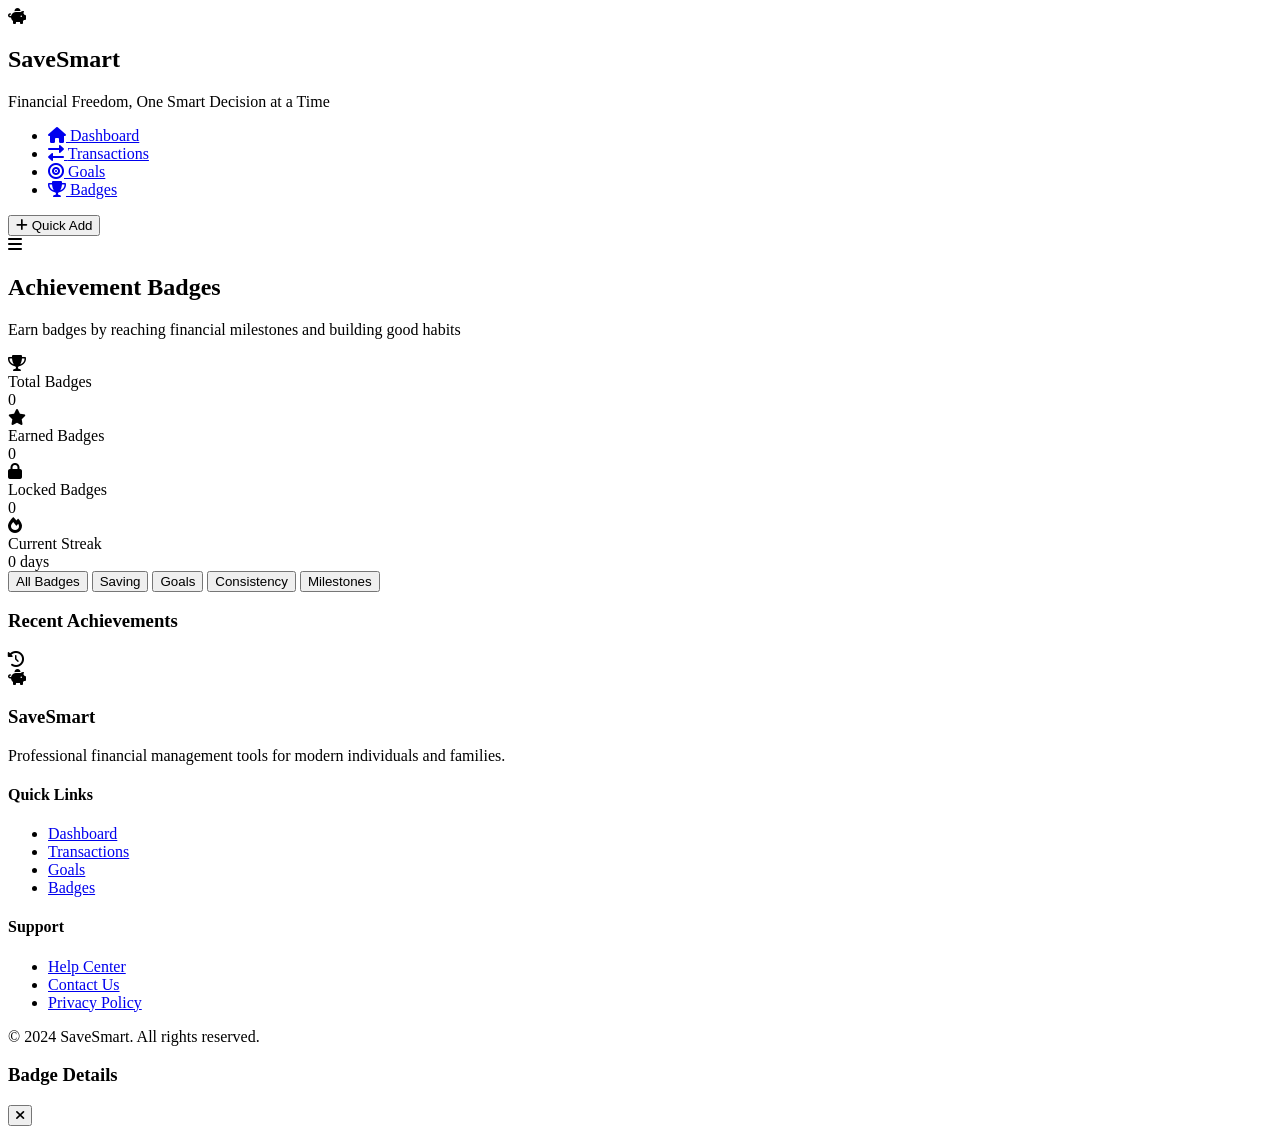
==== badges.html @ 96340573 "Add files via upload" ====
<!DOCTYPE html>
<html lang="en">
  <head>
    <meta charset="UTF-8" />
    <meta name="viewport" content="width=device-width, initial-scale=1.0" />
    <title>Achievement Badges - SaveSmart</title>
    <link rel="stylesheet" href="css/style.css" />
    <link rel="stylesheet" href="css/responsive.css" />
    <link
      href="https://cdnjs.cloudflare.com/ajax/libs/font-awesome/6.0.0/css/all.min.css"
      rel="stylesheet"
    />
  </head>
  <body>
    <header class="header">
      <nav class="nav container">
        <div class="nav__logo">
          <i class="fas fa-piggy-bank"></i>
          <div>
            <h1>SaveSmart</h1>
            <p class="slogan">
              Financial Freedom, One Smart Decision at a Time
            </p>
          </div>
        </div>

        <ul class="nav__menu" id="nav-menu">
          <li class="nav__item">
            <a href="dashboard.html" class="nav__link">
              <i class="fas fa-home"></i>
              <span>Dashboard</span>
            </a>
          </li>
          <li class="nav__item">
            <a href="transactions.html" class="nav__link">
              <i class="fas fa-exchange-alt"></i>
              <span>Transactions</span>
            </a>
          </li>
          <li class="nav__item">
            <a href="goals.html" class="nav__link">
              <i class="fas fa-bullseye"></i>
              <span>Goals</span>
            </a>
          </li>
          <li class="nav__item">
            <a href="badges.html" class="nav__link active">
              <i class="fas fa-trophy"></i>
              <span>Badges</span>
            </a>
          </li>
        </ul>

        <div class="nav__actions">
          <button class="btn btn--primary" id="quick-add-btn">
            <i class="fas fa-plus"></i>
            Quick Add
          </button>
          <div class="nav__toggle" id="nav-toggle">
            <i class="fas fa-bars"></i>
          </div>
        </div>
      </nav>
    </header>

    <main class="main container">
      <section class="page-header">
        <h1 class="page-title">Achievement Badges</h1>
        <p>
          Earn badges by reaching financial milestones and building good habits
        </p>
      </section>

      <!-- Badges Summary -->
      <section class="badges-summary">
        <div class="summary-grid">
          <div class="summary-card">
            <div class="summary-icon">
              <i class="fas fa-trophy"></i>
            </div>
            <div class="summary-content">
              <div class="summary-label">Total Badges</div>
              <div class="summary-amount" id="total-badges">0</div>
            </div>
          </div>
          <div class="summary-card">
            <div class="summary-icon">
              <i class="fas fa-star"></i>
            </div>
            <div class="summary-content">
              <div class="summary-label">Earned Badges</div>
              <div class="summary-amount" id="earned-badges">0</div>
            </div>
          </div>
          <div class="summary-card">
            <div class="summary-icon">
              <i class="fas fa-lock"></i>
            </div>
            <div class="summary-content">
              <div class="summary-label">Locked Badges</div>
              <div class="summary-amount" id="locked-badges">0</div>
            </div>
          </div>
          <div class="summary-card">
            <div class="summary-icon">
              <i class="fas fa-fire"></i>
            </div>
            <div class="summary-content">
              <div class="summary-label">Current Streak</div>
              <div class="summary-amount" id="current-streak">0 days</div>
            </div>
          </div>
        </div>
      </section>

      <!-- Badges Categories -->
      <section class="badges-categories">
        <div class="categories-tabs">
          <button class="category-tab active" data-category="all">
            All Badges
          </button>
          <button class="category-tab" data-category="saving">Saving</button>
          <button class="category-tab" data-category="goals">Goals</button>
          <button class="category-tab" data-category="consistency">
            Consistency
          </button>
          <button class="category-tab" data-category="milestones">
            Milestones
          </button>
        </div>
      </section>

      <!-- Badges Grid -->
      <section class="badges-grid-section">
        <div class="badges-grid" id="badges-grid">
          <!-- Badges will be populated by JavaScript -->
        </div>
      </section>

      <!-- Recent Achievements -->
      <section class="recent-achievements">
        <div class="card">
          <div class="card__header">
            <h3>Recent Achievements</h3>
            <i class="fas fa-history"></i>
          </div>
          <div class="achievements-list" id="achievements-list">
            <!-- Recent achievements will be populated by JavaScript -->
          </div>
        </div>
      </section>
    </main>

    <footer class="footer">
      <div class="container">
        <div class="footer__content">
          <div class="footer__section">
            <div class="footer__logo">
              <i class="fas fa-piggy-bank"></i>
              <h3>SaveSmart</h3>
            </div>
            <p>
              Professional financial management tools for modern individuals and
              families.
            </p>
          </div>
          <div class="footer__section">
            <h4>Quick Links</h4>
            <ul>
              <li><a href="dashboard.html">Dashboard</a></li>
              <li><a href="transactions.html">Transactions</a></li>
              <li><a href="goals.html">Goals</a></li>
              <li><a href="badges.html">Badges</a></li>
            </ul>
          </div>
          <div class="footer__section">
            <h4>Support</h4>
            <ul>
              <li><a href="#">Help Center</a></li>
              <li><a href="#">Contact Us</a></li>
              <li><a href="#">Privacy Policy</a></li>
            </ul>
          </div>
        </div>
        <div class="footer__bottom">
          <p>&copy; 2024 SaveSmart. All rights reserved.</p>
        </div>
      </div>
    </footer>

    <!-- Badge Details Modal -->
    <div class="modal" id="badge-details-modal">
      <div class="modal__content">
        <div class="modal__header">
          <h3 id="badge-details-title">Badge Details</h3>
          <button class="modal__close" id="badge-details-close">
            <i class="fas fa-times"></i>
          </button>
        </div>
        <div class="badge-details-content" id="badge-details-content">
          <!-- Badge details will be populated by JavaScript -->
        </div>
      </div>
    </div>

    <script src="js/app.js"></script>
    <script src="js/badges.js"></script>
  </body>
</html>
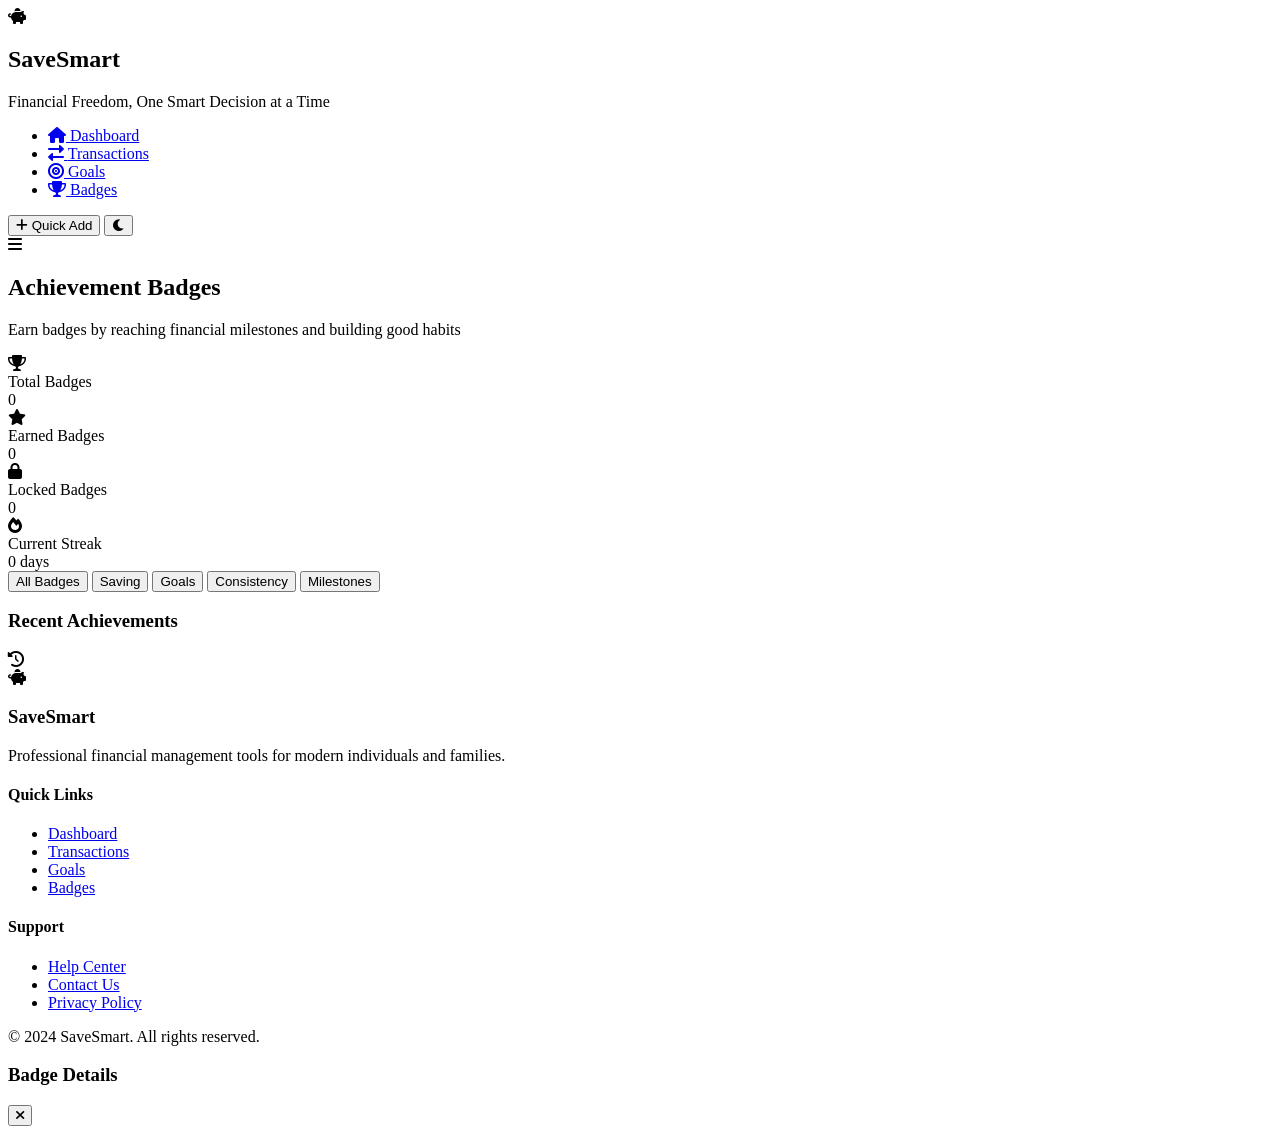
==== commit 8ce0f593: "feat: Modernize website with interactive UI and dark/light mode This commit modernizes the website b" ====
--- a/badges.html
+++ b/badges.html
@@ -1,209 +1,213 @@
-<!DOCTYPE html>
-<html lang="en">
-  <head>
-    <meta charset="UTF-8" />
-    <meta name="viewport" content="width=device-width, initial-scale=1.0" />
-    <title>Achievement Badges - SaveSmart</title>
-    <link rel="stylesheet" href="css/style.css" />
-    <link rel="stylesheet" href="css/responsive.css" />
-    <link
-      href="https://cdnjs.cloudflare.com/ajax/libs/font-awesome/6.0.0/css/all.min.css"
-      rel="stylesheet"
-    />
-  </head>
-  <body>
-    <header class="header">
-      <nav class="nav container">
-        <div class="nav__logo">
-          <i class="fas fa-piggy-bank"></i>
-          <div>
-            <h1>SaveSmart</h1>
-            <p class="slogan">
-              Financial Freedom, One Smart Decision at a Time
-            </p>
-          </div>
-        </div>
-
-        <ul class="nav__menu" id="nav-menu">
-          <li class="nav__item">
-            <a href="dashboard.html" class="nav__link">
-              <i class="fas fa-home"></i>
-              <span>Dashboard</span>
-            </a>
-          </li>
-          <li class="nav__item">
-            <a href="transactions.html" class="nav__link">
-              <i class="fas fa-exchange-alt"></i>
-              <span>Transactions</span>
-            </a>
-          </li>
-          <li class="nav__item">
-            <a href="goals.html" class="nav__link">
-              <i class="fas fa-bullseye"></i>
-              <span>Goals</span>
-            </a>
-          </li>
-          <li class="nav__item">
-            <a href="badges.html" class="nav__link active">
-              <i class="fas fa-trophy"></i>
-              <span>Badges</span>
-            </a>
-          </li>
-        </ul>
-
-        <div class="nav__actions">
-          <button class="btn btn--primary" id="quick-add-btn">
-            <i class="fas fa-plus"></i>
-            Quick Add
-          </button>
-          <div class="nav__toggle" id="nav-toggle">
-            <i class="fas fa-bars"></i>
-          </div>
-        </div>
-      </nav>
-    </header>
-
-    <main class="main container">
-      <section class="page-header">
-        <h1 class="page-title">Achievement Badges</h1>
-        <p>
-          Earn badges by reaching financial milestones and building good habits
-        </p>
-      </section>
-
-      <!-- Badges Summary -->
-      <section class="badges-summary">
-        <div class="summary-grid">
-          <div class="summary-card">
-            <div class="summary-icon">
-              <i class="fas fa-trophy"></i>
-            </div>
-            <div class="summary-content">
-              <div class="summary-label">Total Badges</div>
-              <div class="summary-amount" id="total-badges">0</div>
-            </div>
-          </div>
-          <div class="summary-card">
-            <div class="summary-icon">
-              <i class="fas fa-star"></i>
-            </div>
-            <div class="summary-content">
-              <div class="summary-label">Earned Badges</div>
-              <div class="summary-amount" id="earned-badges">0</div>
-            </div>
-          </div>
-          <div class="summary-card">
-            <div class="summary-icon">
-              <i class="fas fa-lock"></i>
-            </div>
-            <div class="summary-content">
-              <div class="summary-label">Locked Badges</div>
-              <div class="summary-amount" id="locked-badges">0</div>
-            </div>
-          </div>
-          <div class="summary-card">
-            <div class="summary-icon">
-              <i class="fas fa-fire"></i>
-            </div>
-            <div class="summary-content">
-              <div class="summary-label">Current Streak</div>
-              <div class="summary-amount" id="current-streak">0 days</div>
-            </div>
-          </div>
-        </div>
-      </section>
-
-      <!-- Badges Categories -->
-      <section class="badges-categories">
-        <div class="categories-tabs">
-          <button class="category-tab active" data-category="all">
-            All Badges
-          </button>
-          <button class="category-tab" data-category="saving">Saving</button>
-          <button class="category-tab" data-category="goals">Goals</button>
-          <button class="category-tab" data-category="consistency">
-            Consistency
-          </button>
-          <button class="category-tab" data-category="milestones">
-            Milestones
-          </button>
-        </div>
-      </section>
-
-      <!-- Badges Grid -->
-      <section class="badges-grid-section">
-        <div class="badges-grid" id="badges-grid">
-          <!-- Badges will be populated by JavaScript -->
-        </div>
-      </section>
-
-      <!-- Recent Achievements -->
-      <section class="recent-achievements">
-        <div class="card">
-          <div class="card__header">
-            <h3>Recent Achievements</h3>
-            <i class="fas fa-history"></i>
-          </div>
-          <div class="achievements-list" id="achievements-list">
-            <!-- Recent achievements will be populated by JavaScript -->
-          </div>
-        </div>
-      </section>
-    </main>
-
-    <footer class="footer">
-      <div class="container">
-        <div class="footer__content">
-          <div class="footer__section">
-            <div class="footer__logo">
-              <i class="fas fa-piggy-bank"></i>
-              <h3>SaveSmart</h3>
-            </div>
-            <p>
-              Professional financial management tools for modern individuals and
-              families.
-            </p>
-          </div>
-          <div class="footer__section">
-            <h4>Quick Links</h4>
-            <ul>
-              <li><a href="dashboard.html">Dashboard</a></li>
-              <li><a href="transactions.html">Transactions</a></li>
-              <li><a href="goals.html">Goals</a></li>
-              <li><a href="badges.html">Badges</a></li>
-            </ul>
-          </div>
-          <div class="footer__section">
-            <h4>Support</h4>
-            <ul>
-              <li><a href="#">Help Center</a></li>
-              <li><a href="#">Contact Us</a></li>
-              <li><a href="#">Privacy Policy</a></li>
-            </ul>
-          </div>
-        </div>
-        <div class="footer__bottom">
-          <p>&copy; 2024 SaveSmart. All rights reserved.</p>
-        </div>
-      </div>
-    </footer>
-
-    <!-- Badge Details Modal -->
-    <div class="modal" id="badge-details-modal">
-      <div class="modal__content">
-        <div class="modal__header">
-          <h3 id="badge-details-title">Badge Details</h3>
-          <button class="modal__close" id="badge-details-close">
-            <i class="fas fa-times"></i>
-          </button>
-        </div>
-        <div class="badge-details-content" id="badge-details-content">
-          <!-- Badge details will be populated by JavaScript -->
-        </div>
-      </div>
-    </div>
-
-    <script src="js/app.js"></script>
-    <script src="js/badges.js"></script>
-  </body>
-</html>
+<!DOCTYPE html>
+<html lang="en">
+  <head>
+    <meta charset="UTF-8" />
+    <meta name="viewport" content="width=device-width, initial-scale=1.0" />
+    <title>Achievement Badges - SaveSmart</title>
+    <link rel="stylesheet" href="css/style.css" />
+    <link rel="stylesheet" href="css/responsive.css" />
+    <link
+      href="https://cdnjs.cloudflare.com/ajax/libs/font-awesome/6.0.0/css/all.min.css"
+      rel="stylesheet"
+    />
+  </head>
+  <body>
+    <header class="header">
+      <nav class="nav container">
+        <div class="nav__logo">
+          <i class="fas fa-piggy-bank"></i>
+          <div>
+            <h1>SaveSmart</h1>
+            <p class="slogan">
+              Financial Freedom, One Smart Decision at a Time
+            </p>
+          </div>
+        </div>
+
+        <ul class="nav__menu" id="nav-menu">
+          <li class="nav__item">
+            <a href="dashboard.html" class="nav__link">
+              <i class="fas fa-home"></i>
+              <span>Dashboard</span>
+            </a>
+          </li>
+          <li class="nav__item">
+            <a href="transactions.html" class="nav__link">
+              <i class="fas fa-exchange-alt"></i>
+              <span>Transactions</span>
+            </a>
+          </li>
+          <li class="nav__item">
+            <a href="goals.html" class="nav__link">
+              <i class="fas fa-bullseye"></i>
+              <span>Goals</span>
+            </a>
+          </li>
+          <li class="nav__item">
+            <a href="badges.html" class="nav__link active">
+              <i class="fas fa-trophy"></i>
+              <span>Badges</span>
+            </a>
+          </li>
+        </ul>
+
+        <div class="nav__actions">
+          <button class="btn btn--primary" id="quick-add-btn">
+            <i class="fas fa-plus"></i>
+            Quick Add
+          </button>
+          <button class="theme-toggle" id="theme-toggle" title="Toggle dark/light mode">
+            <i class="fas fa-moon"></i>
+          </button>
+          <div class="nav__toggle" id="nav-toggle">
+            <i class="fas fa-bars"></i>
+          </div>
+        </div>
+      </nav>
+    </header>
+
+    <main class="main container">
+      <section class="page-header">
+        <h1 class="page-title">Achievement Badges</h1>
+        <p>
+          Earn badges by reaching financial milestones and building good habits
+        </p>
+      </section>
+
+      <!-- Badges Summary -->
+      <section class="badges-summary">
+        <div class="summary-grid">
+          <div class="summary-card interactive-hover">
+            <div class="summary-icon">
+              <i class="fas fa-trophy"></i>
+            </div>
+            <div class="summary-content">
+              <div class="summary-label">Total Badges</div>
+              <div class="summary-amount" id="total-badges">0</div>
+            </div>
+          </div>
+          <div class="summary-card interactive-hover">
+            <div class="summary-icon">
+              <i class="fas fa-star"></i>
+            </div>
+            <div class="summary-content">
+              <div class="summary-label">Earned Badges</div>
+              <div class="summary-amount" id="earned-badges">0</div>
+            </div>
+          </div>
+          <div class="summary-card interactive-hover">
+            <div class="summary-icon">
+              <i class="fas fa-lock"></i>
+            </div>
+            <div class="summary-content">
+              <div class="summary-label">Locked Badges</div>
+              <div class="summary-amount" id="locked-badges">0</div>
+            </div>
+          </div>
+          <div class="summary-card interactive-hover">
+            <div class="summary-icon">
+              <i class="fas fa-fire"></i>
+            </div>
+            <div class="summary-content">
+              <div class="summary-label">Current Streak</div>
+              <div class="summary-amount" id="current-streak">0 days</div>
+            </div>
+          </div>
+        </div>
+      </section>
+
+      <!-- Badges Categories -->
+      <section class="badges-categories">
+        <div class="categories-tabs">
+          <button class="category-tab active" data-category="all">
+            All Badges
+          </button>
+          <button class="category-tab" data-category="saving">Saving</button>
+          <button class="category-tab" data-category="goals">Goals</button>
+          <button class="category-tab" data-category="consistency">
+            Consistency
+          </button>
+          <button class="category-tab" data-category="milestones">
+            Milestones
+          </button>
+        </div>
+      </section>
+
+      <!-- Badges Grid -->
+      <section class="badges-grid-section">
+        <div class="badges-grid" id="badges-grid">
+          <!-- Badges will be populated by JavaScript -->
+        </div>
+      </section>
+
+      <!-- Recent Achievements -->
+      <section class="recent-achievements">
+        <div class="card interactive-hover">
+          <div class="card__header">
+            <h3>Recent Achievements</h3>
+            <i class="fas fa-history"></i>
+          </div>
+          <div class="achievements-list" id="achievements-list">
+            <!-- Recent achievements will be populated by JavaScript -->
+          </div>
+        </div>
+      </section>
+    </main>
+
+    <footer class="footer">
+      <div class="container">
+        <div class="footer__content">
+          <div class="footer__section">
+            <div class="footer__logo">
+              <i class="fas fa-piggy-bank"></i>
+              <h3>SaveSmart</h3>
+            </div>
+            <p>
+              Professional financial management tools for modern individuals and
+              families.
+            </p>
+          </div>
+          <div class="footer__section">
+            <h4>Quick Links</h4>
+            <ul>
+              <li><a href="dashboard.html">Dashboard</a></li>
+              <li><a href="transactions.html">Transactions</a></li>
+              <li><a href="goals.html">Goals</a></li>
+              <li><a href="badges.html">Badges</a></li>
+            </ul>
+          </div>
+          <div class="footer__section">
+            <h4>Support</h4>
+            <ul>
+              <li><a href="#">Help Center</a></li>
+              <li><a href="#">Contact Us</a></li>
+              <li><a href="#">Privacy Policy</a></li>
+            </ul>
+          </div>
+        </div>
+        <div class="footer__bottom">
+          <p>&copy; 2024 SaveSmart. All rights reserved.</p>
+        </div>
+      </div>
+    </footer>
+
+    <!-- Badge Details Modal -->
+    <div class="modal" id="badge-details-modal">
+      <div class="modal__content">
+        <div class="modal__header">
+          <h3 id="badge-details-title">Badge Details</h3>
+          <button class="modal__close" id="badge-details-close">
+            <i class="fas fa-times"></i>
+          </button>
+        </div>
+        <div class="badge-details-content" id="badge-details-content">
+          <!-- Badge details will be populated by JavaScript -->
+        </div>
+      </div>
+    </div>
+
+    <script src="js/app.js"></script>
+    <script src="js/badges.js"></script>
+    <script src="animations.js"></script>
+  </body>
+</html>
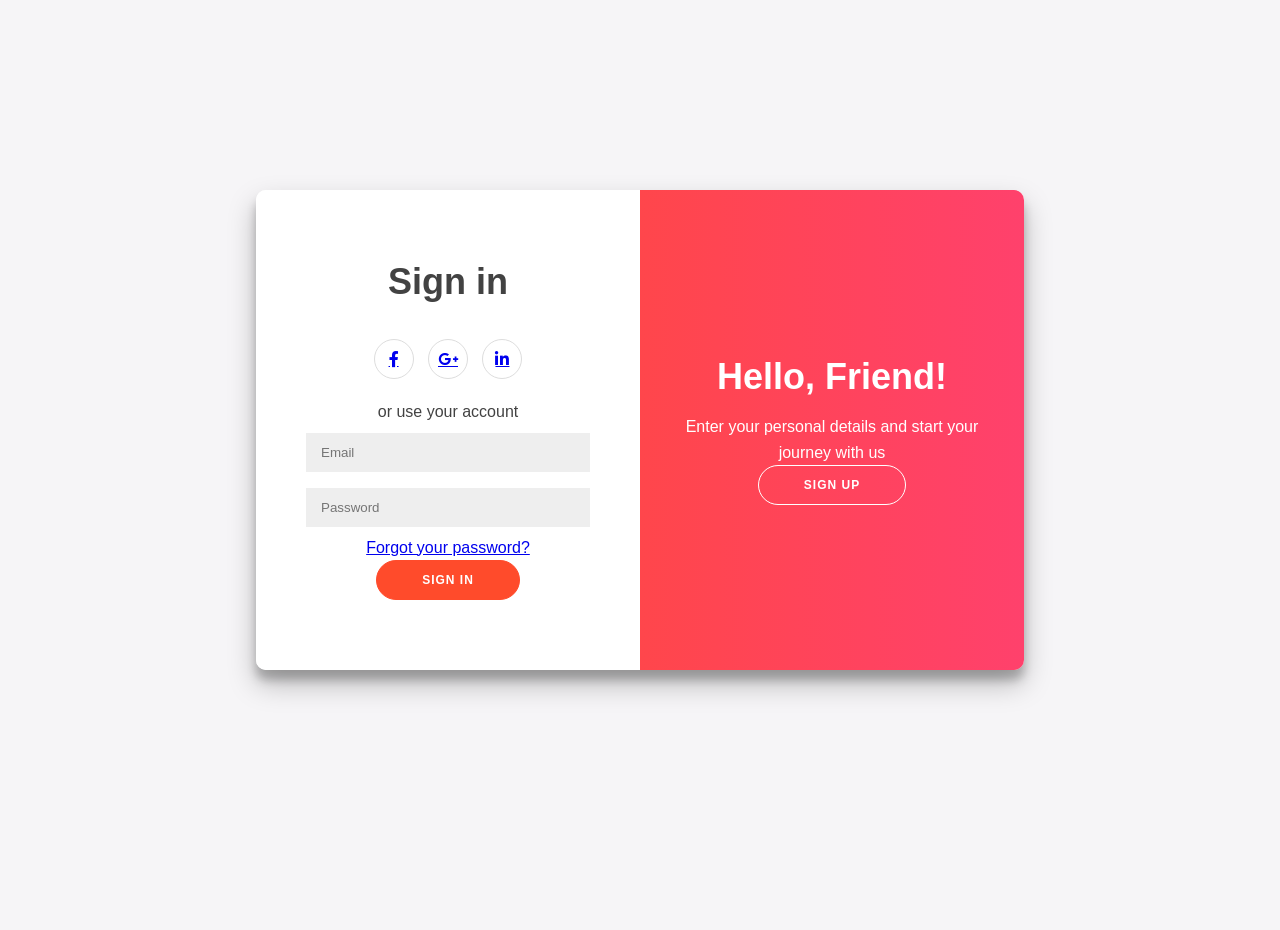
==== commit 62de2fed: "feat: implement mandatory authentication flow - Adds a mandatory authentication flow to the website." ====
--- a/badges.html
+++ b/badges.html
@@ -4,8 +4,8 @@
     <meta charset="UTF-8" />
     <meta name="viewport" content="width=device-width, initial-scale=1.0" />
     <title>Achievement Badges - SaveSmart</title>
-    <link rel="stylesheet" href="css/style.css" />
-    <link rel="stylesheet" href="css/responsive.css" />
+    <link rel="stylesheet" href="style.css" />
+    <link rel="stylesheet" href="responsive.css" />
     <link
       href="https://cdnjs.cloudflare.com/ajax/libs/font-awesome/6.0.0/css/all.min.css"
       rel="stylesheet"
@@ -59,6 +59,7 @@
           <button class="theme-toggle" id="theme-toggle" title="Toggle dark/light mode">
             <i class="fas fa-moon"></i>
           </button>
+          <button class="btn btn--secondary" id="logout-btn">Logout</button>
           <div class="nav__toggle" id="nav-toggle">
             <i class="fas fa-bars"></i>
           </div>
@@ -95,7 +96,7 @@
               <div class="summary-amount" id="earned-badges">0</div>
             </div>
           </div>
-          <div class="summary-card interactive-hover">
+          <div class="summary-card interactive.html"
             <div class="summary-icon">
               <i class="fas fa-lock"></i>
             </div>
@@ -206,8 +207,9 @@
       </div>
     </div>
 
-    <script src="js/app.js"></script>
-    <script src="js/badges.js"></script>
+    <script src="protect.js"></script>
+    <script src="app.js"></script>
+    <script src="badges.js"></script>
     <script src="animations.js"></script>
   </body>
 </html>
--- a/style.css
+++ b/style.css
@@ -0,0 +1,3027 @@
+@import url('https://fonts.googleapis.com/css2?family=Inter:wght@400;500;600;700&display=swap');
+
+/* CSS Reset and Base Styles */
+* {
+    margin: 0;
+    padding: 0;
+    box-sizing: border-box;
+}
+
+:root {
+    /* Primary Colors */
+    --primary-50: #e3f2fd;
+    --primary-100: #bbdefb;
+    --primary-500: #2196f3;
+    --primary-600: #1e88e5;
+    --primary-700: #1976d2;
+    --primary-900: #0d47a1;
+
+    /* Focus Styles */
+    --focus-ring-color: var(--primary-500);
+    --focus-ring-width: 3px;
+    --focus-ring-offset: 2px;
+
+    /* Secondary Colors */
+    --secondary-50: #f3e5f5;
+    --secondary-100: #e1bee7;
+    --secondary-500: #9c27b0;
+    --secondary-600: #8e24aa;
+    --secondary-700: #7b1fa2;
+
+    /* Neutral Colors */
+    --gray-50: #fafafa;
+    --gray-100: #f5f5f5;
+    --gray-200: #eeeeee;
+    --gray-300: #e0e0e0;
+    --gray-400: #bdbdbd;
+    --gray-500: #9e9e9e;
+    --gray-600: #757575;
+    --gray-700: #616161;
+    --gray-800: #424242;
+    --gray-900: #212121;
+
+    /* Semantic Colors */
+    --success: #2e7d32;
+    --warning: #e65100;
+    --error: #d32f2f;
+    --info: #1565c0;
+
+    /* Typography */
+    --font-family: 'Inter', sans-serif;
+    --font-size-xs: 0.75rem;
+    --font-size-sm: 0.875rem;
+    --font-size-base: 1rem;
+    --font-size-lg: 1.125rem;
+    --font-size-xl: 1.25rem;
+    --font-size-2xl: 1.5rem;
+    --font-size-3xl: 1.875rem;
+    --font-size-4xl: 2.25rem;
+
+    /* Spacing */
+    --spacing-xs: 0.25rem;
+    --spacing-sm: 0.5rem;
+    --spacing-md: 1rem;
+    --spacing-lg: 1.5rem;
+    --spacing-xl: 2rem;
+    --spacing-2xl: 3rem;
+
+    /* Border Radius */
+    --radius-sm: 0.25rem;
+    --radius-md: 0.5rem;
+    --radius-lg: 0.75rem;
+    --radius-xl: 1rem;
+
+    /* Shadows */
+    --shadow-sm: 0 1px 2px 0 rgba(0, 0, 0, 0.05);
+    --shadow-md: 0 4px 6px -1px rgba(0, 0, 0, 0.1), 0 2px 4px -1px rgba(0, 0, 0, 0.06);
+    --shadow-lg: 0 10px 15px -3px rgba(0, 0, 0, 0.1), 0 4px 6px -2px rgba(0, 0, 0, 0.05);
+    --shadow-xl: 0 20px 25px -5px rgba(0, 0, 0, 0.1), 0 10px 10px -5px rgba(0, 0, 0, 0.04);
+}
+
+/* Dark Theme Variables */
+body[data-theme="dark"] {
+    --primary-50: #1a2a38;
+    --primary-100: #2c4a63;
+    --primary-500: #66b2ff;
+    --primary-600: #80c1ff;
+    --primary-700: #99d1ff;
+    --primary-900: #e6f2ff;
+
+    --secondary-50: #2a1a38;
+    --secondary-100: #4a2c63;
+    --secondary-500: #c166ff;
+    --secondary-600: #d180ff;
+    --secondary-700: #e099ff;
+
+    --gray-50: #121212;
+    --gray-100: #1e1e1e;
+    --gray-200: #2a2a2a;
+    --gray-300: #363636;
+    --gray-400: #555555;
+    --gray-500: #777777;
+    --gray-600: #999999;
+    --gray-700: #bbbbbb;
+    --gray-800: #dddddd;
+    --gray-900: #f5f5f5;
+
+    --success: #4caf50;
+    --warning: #ff9800;
+    --error: #f44336;
+    --info: #2196f3;
+
+    --shadow-sm: 0 1px 2px 0 rgba(0, 0, 0, 0.25);
+    --shadow-md: 0 4px 6px -1px rgba(0, 0, 0, 0.3), 0 2px 4px -1px rgba(0, 0, 0, 0.26);
+    --shadow-lg: 0 10px 15px -3px rgba(0, 0, 0, 0.3), 0 4px 6px -2px rgba(0, 0, 0, 0.25);
+    --shadow-xl: 0 20px 25px -5px rgba(0, 0, 0, 0.3), 0 10px 10px -5px rgba(0, 0, 0, 0.24);
+}
+
+body {
+    font-family: var(--font-family);
+    font-size: var(--font-size-base);
+    line-height: 1.6;
+    color: var(--gray-800);
+    background-color: var(--gray-50);
+    transition: background-color 0.3s ease, color 0.3s ease;
+}
+
+.container {
+    max-width: 1200px;
+    margin: 0 auto;
+    padding: 0 var(--spacing-md);
+}
+
+/* Typography */
+h1, h2, h3, h4, h5, h6 {
+    font-weight: 600;
+    line-height: 1.2;
+    margin-bottom: var(--spacing-md);
+}
+
+h1 { font-size: var(--font-size-4xl); }
+h2 { font-size: var(--font-size-3xl); }
+h3 { font-size: var(--font-size-2xl); }
+h4 { font-size: var(--font-size-xl); }
+
+.section__title {
+    text-align: center;
+    margin-bottom: var(--spacing-2xl);
+    color: var(--gray-900);
+}
+
+/* Header & Navigation */
+.header {
+    background: white;
+    box-shadow: var(--shadow-md);
+    position: sticky;
+    top: 0;
+    z-index: 1000;
+}
+
+.nav {
+    display: flex;
+    justify-content: space-between;
+    align-items: center;
+    padding: var(--spacing-md) 0;
+}
+
+.nav__logo {
+    display: flex;
+    align-items: center;
+    gap: var(--spacing-md);
+}
+
+.nav__logo i {
+    font-size: 2rem;
+    color: var(--primary-600);
+}
+
+.nav__logo h1 {
+    margin: 0;
+    color: var(--primary-700);
+    font-size: var(--font-size-2xl);
+}
+
+.slogan {
+    font-size: var(--font-size-sm);
+    color: var(--gray-600);
+    font-style: italic;
+    margin: 0;
+}
+
+.nav__menu {
+    display: flex;
+    list-style: none;
+    gap: var(--spacing-lg);
+}
+
+.nav__link {
+    display: flex;
+    align-items: center;
+    gap: var(--spacing-sm);
+    text-decoration: none;
+    color: var(--gray-600);
+    padding: var(--spacing-sm) var(--spacing-md);
+    border-radius: var(--radius-md);
+    transition: all 0.3s ease;
+    font-weight: 500;
+}
+
+.nav__link:hover,
+.nav__link.active {
+    background-color: var(--primary-50);
+    color: var(--primary-700);
+}
+
+.nav__actions {
+    display: flex;
+    align-items: center;
+    gap: var(--spacing-md);
+}
+
+.nav__toggle {
+    display: none;
+    font-size: 1.25rem;
+    cursor: pointer;
+    color: var(--gray-600);
+}
+
+/* Virtual Currency Display */
+.virtual-currency {
+    display: flex;
+    align-items: center;
+    gap: 8px;
+    background: linear-gradient(135deg, #667eea 0%, #764ba2 100%);
+    color: white;
+    padding: 8px 16px;
+    border-radius: 20px;
+    font-weight: 600;
+}
+
+.currency-selector select {
+    padding: 8px 12px;
+    border: 1px solid var(--gray-300);
+    border-radius: var(--radius-md);
+    background: white;
+    font-size: var(--font-size-sm);
+}
+
+/* Buttons */
+.btn {
+    display: inline-flex;
+    align-items: center;
+    gap: var(--spacing-sm);
+    padding: var(--spacing-sm) var(--spacing-lg);
+    border: none;
+    border-radius: var(--radius-md);
+    font-size: var(--font-size-base);
+    font-weight: 500;
+    text-decoration: none;
+    cursor: pointer;
+    transition: all 0.3s ease;
+    outline: none;
+}
+
+.btn--primary {
+    background-color: var(--primary-600);
+    color: white;
+}
+
+.btn--primary:hover {
+    background-color: var(--primary-700);
+    transform: translateY(-1px);
+    box-shadow: var(--shadow-md);
+}
+
+.btn--secondary {
+    background-color: transparent;
+    color: var(--primary-600);
+    border: 2px solid var(--primary-600);
+}
+
+.btn--secondary:hover {
+    background-color: var(--primary-50);
+    transform: translateY(-1px);
+}
+
+.btn--large {
+    padding: var(--spacing-md) var(--spacing-xl);
+    font-size: var(--font-size-lg);
+}
+
+.btn--full {
+    width: 100%;
+    justify-content: center;
+}
+
+.btn--small {
+    padding: var(--spacing-xs) var(--spacing-md);
+    font-size: var(--font-size-sm);
+}
+
+.btn-icon {
+    background: none;
+    border: none;
+    padding: var(--spacing-sm);
+    border-radius: var(--radius-sm);
+    cursor: pointer;
+    color: var(--gray-600);
+    transition: all 0.3s ease;
+}
+
+.btn-icon:hover {
+    background-color: var(--gray-100);
+    color: var(--primary-600);
+}
+
+/* Hero Section */
+.hero {
+    display: grid;
+    grid-template-columns: 1fr 1fr;
+    gap: var(--spacing-2xl);
+    align-items: center;
+    padding: var(--spacing-2xl) 0;
+    min-height: 80vh;
+}
+
+.hero__title {
+    font-size: 3rem;
+    color: var(--gray-900);
+    margin-bottom: var(--spacing-lg);
+    line-height: 1.1;
+}
+
+.hero__description {
+    font-size: var(--font-size-lg);
+    color: var(--gray-600);
+    margin-bottom: var(--spacing-2xl);
+    line-height: 1.6;
+}
+
+.hero__actions {
+    display: flex;
+    gap: var(--spacing-md);
+    flex-wrap: wrap;
+    margin-bottom: var(--spacing-2xl);
+}
+
+.hero__stats {
+    display: flex;
+    gap: var(--spacing-2xl);
+}
+
+.stat {
+    text-align: center;
+}
+
+.stat__number {
+    display: block;
+    font-size: var(--font-size-2xl);
+    font-weight: 700;
+    color: var(--primary-600);
+    margin-bottom: var(--spacing-xs);
+}
+
+.stat__label {
+    font-size: var(--font-size-sm);
+    color: var(--gray-600);
+}
+
+/* Game Preview Styles */
+.game-preview {
+    display: flex;
+    justify-content: center;
+    align-items: center;
+}
+
+.phone-mockup {
+    width: 300px;
+    height: 600px;
+    background: #2D3047;
+    border-radius: 40px;
+    padding: 20px;
+    position: relative;
+    box-shadow: 0 20px 40px rgba(0, 0, 0, 0.3);
+}
+
+.phone-screen {
+    width: 100%;
+    height: 100%;
+    background: white;
+    border-radius: 30px;
+    overflow: hidden;
+    position: relative;
+}
+
+.game-scene {
+    padding: 20px;
+    height: 100%;
+    display: flex;
+    flex-direction: column;
+    align-items: center;
+    justify-content: center;
+    gap: 20px;
+}
+
+.character {
+    font-size: 4rem;
+}
+
+.money-stack {
+    font-size: 2rem;
+}
+
+.scenario-card-mini {
+    background: #f8f9fa;
+    padding: 20px;
+    border-radius: 12px;
+    text-align: center;
+    width: 100%;
+}
+
+.choices {
+    display: flex;
+    gap: 10px;
+    margin-top: 15px;
+}
+
+.choice-btn-mini {
+    flex: 1;
+    padding: 8px 12px;
+    border: none;
+    border-radius: 8px;
+    background: #667eea;
+    color: white;
+    cursor: pointer;
+    font-size: 0.8rem;
+}
+
+/* Features Section */
+.features {
+    padding: var(--spacing-2xl) 0;
+    background: white;
+}
+
+.features__grid {
+    display: grid;
+    grid-template-columns: repeat(auto-fit, minmax(250px, 1fr));
+    gap: var(--spacing-xl);
+}
+
+.feature__card {
+    text-align: center;
+    padding: var(--spacing-xl);
+    border-radius: var(--radius-lg);
+    transition: transform 0.3s ease, box-shadow 0.3s ease;
+    border: 1px solid var(--gray-200);
+}
+
+.feature__card:hover {
+    transform: translateY(-5px);
+    box-shadow: var(--shadow-xl);
+}
+
+.feature__icon {
+    width: 80px;
+    height: 80px;
+    margin: 0 auto var(--spacing-lg);
+    background: var(--primary-50);
+    border-radius: 50%;
+    display: flex;
+    align-items: center;
+    justify-content: center;
+}
+
+.feature__icon i {
+    font-size: 2rem;
+    color: var(--primary-600);
+}
+
+.feature__card h3 {
+    margin-bottom: var(--spacing-md);
+    color: var(--gray-900);
+}
+
+.feature__card p {
+    color: var(--gray-600);
+    line-height: 1.6;
+}
+
+/* How It Works Section */
+.how-it-works {
+    padding: var(--spacing-2xl) 0;
+    background: var(--gray-50);
+}
+
+.steps {
+    display: grid;
+    grid-template-columns: repeat(auto-fit, minmax(250px, 1fr));
+    gap: var(--spacing-xl);
+    max-width: 1000px;
+    margin: 0 auto;
+}
+
+.step {
+    text-align: center;
+    padding: var(--spacing-xl);
+}
+
+.step__number {
+    width: 60px;
+    height: 60px;
+    background: var(--primary-600);
+    color: white;
+    border-radius: 50%;
+    display: flex;
+    align-items: center;
+    justify-content: center;
+    font-size: var(--font-size-xl);
+    font-weight: 700;
+    margin: 0 auto var(--spacing-lg);
+}
+
+.step__content h3 {
+    margin-bottom: var(--spacing-md);
+    color: var(--gray-900);
+}
+
+.step__content p {
+    color: var(--gray-600);
+    line-height: 1.6;
+}
+
+/* Testimonials */
+.testimonials {
+    padding: var(--spacing-2xl) 0;
+    background: white;
+}
+
+.testimonials__grid {
+    display: grid;
+    grid-template-columns: repeat(auto-fit, minmax(300px, 1fr));
+    gap: var(--spacing-xl);
+    max-width: 1000px;
+    margin: 0 auto;
+}
+
+.testimonial__card {
+    background: var(--gray-50);
+    padding: var(--spacing-xl);
+    border-radius: var(--radius-lg);
+    border-left: 4px solid var(--primary-600);
+}
+
+.testimonial__content {
+    font-style: italic;
+    margin-bottom: var(--spacing-lg);
+    color: var(--gray-700);
+    line-height: 1.6;
+}
+
+.testimonial__author strong {
+    display: block;
+    margin-bottom: var(--spacing-xs);
+    color: var(--gray-900);
+}
+
+.testimonial__author span {
+    color: var(--gray-600);
+    font-size: var(--font-size-sm);
+}
+
+/* Stats Section */
+.stats {
+    padding: var(--spacing-2xl) 0;
+    background: linear-gradient(135deg, var(--primary-600), var(--primary-900));
+    color: white;
+}
+
+.stats__grid {
+    display: grid;
+    grid-template-columns: repeat(auto-fit, minmax(200px, 1fr));
+    gap: var(--spacing-xl);
+    text-align: center;
+}
+
+.stat__item {
+    padding: var(--spacing-lg);
+}
+
+.stat__number {
+    font-size: 2.5rem;
+    font-weight: 700;
+    margin-bottom: var(--spacing-sm);
+}
+
+.stat__label {
+    font-size: var(--font-size-lg);
+    opacity: 0.9;
+}
+
+/* Footer */
+.footer {
+    background: var(--gray-900);
+    color: white;
+    padding: var(--spacing-2xl) 0 var(--spacing-md);
+}
+
+.footer__content {
+    display: grid;
+    grid-template-columns: 2fr 1fr 1fr 1fr;
+    gap: var(--spacing-2xl);
+    margin-bottom: var(--spacing-2xl);
+}
+
+.footer__logo {
+    display: flex;
+    align-items: center;
+    gap: var(--spacing-sm);
+    margin-bottom: var(--spacing-md);
+}
+
+.footer__logo i {
+    font-size: 1.5rem;
+    color: var(--primary-500);
+}
+
+.footer__logo h3 {
+    margin: 0;
+    color: white;
+}
+
+.footer__section h4 {
+    color: white;
+    margin-bottom: var(--spacing-lg);
+}
+
+.footer__section ul {
+    list-style: none;
+}
+
+.footer__section ul li {
+    margin-bottom: var(--spacing-sm);
+}
+
+.footer__section a {
+    color: var(--gray-400);
+    text-decoration: none;
+    transition: color 0.3s ease;
+}
+
+.footer__section a:hover {
+    color: white;
+}
+
+.footer__social {
+    display: flex;
+    gap: var(--spacing-md);
+    margin-top: var(--spacing-lg);
+}
+
+.footer__social a {
+    color: var(--gray-400);
+    font-size: 1.25rem;
+    transition: color 0.3s ease;
+}
+
+.footer__social a:hover {
+    color: white;
+}
+
+.footer__bottom {
+    border-top: 1px solid var(--gray-700);
+    padding-top: var(--spacing-md);
+    text-align: center;
+    color: var(--gray-400);
+}
+
+/* Modal */
+.modal {
+    display: none;
+    position: fixed;
+    top: 0;
+    left: 0;
+    width: 100%;
+    height: 100%;
+    background: rgba(0, 0, 0, 0.5);
+    z-index: 2000;
+    align-items: center;
+    justify-content: center;
+}
+
+.modal.active {
+    display: flex;
+}
+
+.modal__content {
+    background: white;
+    border-radius: var(--radius-xl);
+    box-shadow: var(--shadow-xl);
+    width: 90%;
+    max-width: 500px;
+    max-height: 90vh;
+    overflow-y: auto;
+}
+
+.modal__content--large {
+    max-width: 800px;
+}
+
+.modal__header {
+    display: flex;
+    justify-content: space-between;
+    align-items: center;
+    padding: var(--spacing-xl);
+    border-bottom: 1px solid var(--gray-200);
+}
+
+.modal__header h3 {
+    margin: 0;
+    color: var(--gray-900);
+}
+
+.modal__close {
+    background: none;
+    border: none;
+    font-size: 1.25rem;
+    color: var(--gray-600);
+    cursor: pointer;
+    padding: var(--spacing-sm);
+    border-radius: var(--radius-sm);
+    transition: background-color 0.3s ease;
+}
+
+.modal__close:hover {
+    background-color: var(--gray-100);
+}
+
+.modal__body {
+    padding: var(--spacing-xl);
+}
+
+.modal__form {
+    padding: var(--spacing-xl);
+}
+
+/* Confirmation modal tweaks */
+.confirm-body {
+    padding: var(--spacing-lg);
+    display: flex;
+    gap: var(--spacing-md);
+    align-items: center;
+}
+
+/* Toast notifications (app-level) */
+.toast-container {
+    position: fixed;
+    top: 20px;
+    right: 20px;
+    z-index: 11000;
+    display: flex;
+    flex-direction: column;
+    gap: 10px;
+}
+.toast {
+    display: flex;
+    align-items: center;
+    gap: 10px;
+    background: white;
+    padding: 10px 14px;
+    border-radius: 10px;
+    box-shadow: 0 6px 18px rgba(0,0,0,0.12);
+    border-left: 4px solid var(--primary-600);
+    animation: toastIn 0.35s ease;
+}
+.toast--success { border-left-color: var(--success); }
+.toast--error { border-left-color: var(--error); }
+.toast__icon { font-size: 1.4rem; }
+
+@keyframes toastIn {
+    from { transform: translateY(-10px); opacity: 0; }
+    to { transform: translateY(0); opacity: 1; }
+}
+
+/* Shop item micro-interaction */
+.shop-item {
+    transition: transform 0.18s ease, box-shadow 0.18s ease;
+}
+.shop-item:hover { transform: translateY(-4px); box-shadow: var(--shadow-lg); }
+
+/* Inventory modal */
+.inventory-grid {
+    display: grid;
+    grid-template-columns: repeat(auto-fit, minmax(140px, 1fr));
+    gap: 12px;
+}
+.inventory-item {
+    background: var(--gray-50);
+    padding: 10px;
+    border-radius: 8px;
+    text-align: center;
+    cursor: pointer;
+    transition: transform 0.15s ease;
+}
+.inventory-item.equipped { border: 2px solid var(--primary-600); transform: translateY(-4px); }
+
+/* Confetti canvas sits above content */
+#confetti-canvas {
+    position: fixed;
+    pointer-events: none;
+    left: 0;
+    top: 0;
+    width: 100%;
+    height: 100%;
+    z-index: 12000;
+}
+
+/* Form Styles */
+.form__group {
+    margin-bottom: var(--spacing-lg);
+}
+
+.form__group label {
+    display: block;
+    margin-bottom: var(--spacing-sm);
+    font-weight: 500;
+    color: var(--gray-700);
+}
+
+.form__group input,
+.form__group select,
+.form__group textarea {
+    width: 100%;
+    padding: var(--spacing-md);
+    border: 1px solid var(--gray-300);
+    border-radius: var(--radius-md);
+    font-size: var(--font-size-base);
+    transition: border-color 0.3s ease, box-shadow 0.3s ease;
+}
+
+.form__group input:focus,
+.form__group select:focus,
+.form__group textarea:focus {
+    outline: none;
+    border-color: var(--primary-500);
+    box-shadow: 0 0 0 3px rgba(33, 150, 243, 0.1);
+}
+
+.form-row {
+    display: grid;
+    grid-template-columns: 1fr 1fr;
+    gap: var(--spacing-md);
+}
+
+.form-section {
+    margin-bottom: var(--spacing-2xl);
+}
+
+.form-section h4 {
+    margin-bottom: var(--spacing-md);
+    color: var(--gray-800);
+    border-bottom: 2px solid var(--gray-200);
+    padding-bottom: var(--spacing-sm);
+}
+
+.form__actions {
+    display: flex;
+    gap: var(--spacing-md);
+    justify-content: space-between;
+    margin-top: var(--spacing-xl);
+}
+
+/* Game Header */
+.game-header {
+    margin-bottom: 30px;
+}
+
+.player-stats {
+    display: grid;
+    grid-template-columns: repeat(auto-fit, minmax(200px, 1fr));
+    gap: 20px;
+    margin-bottom: 30px;
+}
+
+.stat-card {
+    background: white;
+    padding: 20px;
+    border-radius: 12px;
+    box-shadow: 0 4px 6px rgba(0, 0, 0, 0.1);
+    display: flex;
+    align-items: center;
+    gap: 15px;
+    border-left: 4px solid #4CAF50;
+}
+
+.stat-icon {
+    font-size: 2rem;
+}
+
+.stat-info {
+    flex: 1;
+}
+
+.stat-value {
+    font-size: 1.5rem;
+    font-weight: 700;
+    color: #2D3047;
+}
+
+.stat-label {
+    color: #666;
+    font-size: 0.9rem;
+}
+
+/* Scenario Styles */
+.scenario-card {
+    background: white;
+    border-radius: 16px;
+    padding: 30px;
+    box-shadow: 0 8px 25px rgba(0, 0, 0, 0.1);
+    margin-bottom: 30px;
+    border: 2px solid #e0e0e0;
+}
+
+.scenario-header {
+    display: flex;
+    justify-content: space-between;
+    align-items: center;
+    margin-bottom: 20px;
+    padding-bottom: 15px;
+    border-bottom: 2px solid #f0f0f0;
+}
+
+.scenario-content {
+    display: grid;
+    grid-template-columns: auto 1fr;
+    gap: 25px;
+    align-items: start;
+    margin-bottom: 25px;
+}
+
+.scenario-emoji {
+    font-size: 4rem;
+    background: linear-gradient(135deg, #667eea, #764ba2);
+    border-radius: 50%;
+    width: 100px;
+    height: 100px;
+    display: flex;
+    align-items: center;
+    justify-content: center;
+}
+
+.scenario-stats {
+    display: flex;
+    gap: 20px;
+    margin-top: 15px;
+}
+
+.scenario-stats .stat {
+    background: #f8f9fa;
+    padding: 8px 15px;
+    border-radius: 8px;
+    font-size: 0.9rem;
+}
+
+/* Difficulty Badges */
+.difficulty-badge {
+    padding: 4px 12px;
+    border-radius: 20px;
+    font-size: 0.8rem;
+    font-weight: 600;
+    text-transform: uppercase;
+}
+
+.difficulty-badge.easy {
+    background: #d4edda;
+    color: #155724;
+}
+
+.difficulty-badge.medium {
+    background: #fff3cd;
+    color: #856404;
+}
+
+.difficulty-badge.hard {
+    background: #f8d7da;
+    color: #721c24;
+}
+
+/* Choice Buttons */
+.scenario-choices {
+    display: flex;
+    flex-direction: column;
+    gap: 12px;
+    margin-bottom: 25px;
+}
+
+.choice-btn {
+    display: grid;
+    grid-template-columns: auto 1fr auto;
+    gap: 15px;
+    align-items: center;
+    padding: 20px;
+    background: white;
+    border: 2px solid #e0e0e0;
+    border-radius: 12px;
+    cursor: pointer;
+    transition: all 0.3s ease;
+    text-align: left;
+}
+
+.choice-btn:hover {
+    border-color: #667eea;
+    transform: translateY(-2px);
+    box-shadow: 0 4px 12px rgba(102, 126, 234, 0.2);
+}
+
+.choice-icon {
+    font-size: 1.5rem;
+    width: 50px;
+    height: 50px;
+    display: flex;
+    align-items: center;
+    justify-content: center;
+    background: #f8f9fa;
+    border-radius: 10px;
+}
+
+.choice-content {
+    flex: 1;
+}
+
+.choice-content strong {
+    display: block;
+    margin-bottom: 5px;
+    color: #2D3047;
+}
+
+.choice-content span {
+    color: #666;
+    font-size: 0.9rem;
+}
+
+.choice-amount {
+    font-weight: 700;
+    font-size: 1.1rem;
+}
+
+.choice-amount.negative {
+    color: #e74c3c;
+}
+
+.choice-amount.positive {
+    color: #27ae60;
+}
+
+/* Prediction Box */
+.scenario-prediction {
+    background: linear-gradient(135deg, #667eea, #764ba2);
+    color: white;
+    padding: 20px;
+    border-radius: 12px;
+    margin-top: 20px;
+}
+
+.prediction-header {
+    display: flex;
+    align-items: center;
+    gap: 10px;
+    margin-bottom: 10px;
+    font-weight: 600;
+}
+
+.result-message {
+    display: flex;
+    align-items: center;
+    gap: 15px;
+}
+
+.result-emoji {
+    font-size: 2rem;
+}
+
+/* Quick Scenarios */
+.quick-scenarios {
+    margin-bottom: 30px;
+}
+
+.scenario-grid {
+    display: grid;
+    grid-template-columns: repeat(auto-fit, minmax(150px, 1fr));
+    gap: 15px;
+}
+
+.mini-scenario {
+    background: white;
+    padding: 15px;
+    border-radius: 10px;
+    box-shadow: 0 2px 8px rgba(0, 0, 0, 0.1);
+    display: flex;
+    align-items: center;
+    gap: 12px;
+    cursor: pointer;
+    transition: all 0.3s ease;
+    border: 2px solid transparent;
+}
+
+.mini-scenario:hover {
+    border-color: #667eea;
+    transform: translateY(-2px);
+}
+
+.mini-icon {
+    font-size: 1.5rem;
+}
+
+.mini-content strong {
+    display: block;
+    font-size: 0.9rem;
+    margin-bottom: 2px;
+}
+
+.mini-content span {
+    color: #e74c3c;
+    font-weight: 600;
+    font-size: 0.8rem;
+}
+
+/* Game Progress */
+.game-progress {
+    margin: 30px 0;
+}
+
+.progress-grid {
+    display: grid;
+    grid-template-columns: repeat(auto-fit, minmax(300px, 1fr));
+    gap: 30px;
+}
+
+.progress-card {
+    background: white;
+    padding: 25px;
+    border-radius: 12px;
+    box-shadow: 0 4px 15px rgba(0, 0, 0, 0.1);
+    text-align: center;
+}
+
+.score-circle {
+    width: 120px;
+    height: 120px;
+    margin: 0 auto 20px;
+    position: relative;
+}
+
+.circle-progress {
+    width: 100%;
+    height: 100%;
+    border-radius: 50%;
+    background: conic-gradient(var(--success) var(--progress-percentage, 75%), var(--gray-200) 0deg);
+    display: flex;
+    align-items: center;
+    justify-content: center;
+    position: relative;
+    transform: rotate(-90deg);
+}
+
+.circle-progress::before {
+    content: '';
+    position: absolute;
+    width: 80px;
+    height: 80px;
+    background: white;
+    border-radius: 50%;
+}
+
+.circle-progress span {
+    position: relative;
+    z-index: 1;
+    font-weight: 700;
+    font-size: 1.2rem;
+}
+
+.achievements-list {
+    display: flex;
+    flex-direction: column;
+    gap: 15px;
+}
+
+.achievement-mini {
+    display: flex;
+    align-items: center;
+    gap: 12px;
+    padding: 12px;
+    background: #f8f9fa;
+    border-radius: 8px;
+}
+
+.achievement-mini.earned {
+    background: #d4edda;
+    border-left: 4px solid #28a745;
+}
+
+.achievement-mini.locked {
+    opacity: 0.6;
+}
+
+.achievement-icon {
+    font-size: 1.5rem;
+}
+
+.achievement-info strong {
+    display: block;
+    margin-bottom: 2px;
+    font-size: 0.9rem;
+}
+
+.achievement-info span {
+    font-size: 0.8rem;
+    color: #666;
+}
+
+/* Real Money Styles */
+.security-notice {
+    margin-bottom: 30px;
+}
+
+.notice-card {
+    background: linear-gradient(135deg, #4facfe 0%, #00f2fe 100%);
+    color: white;
+    padding: 25px;
+    border-radius: 12px;
+    display: flex;
+    align-items: center;
+    gap: 20px;
+}
+
+.notice-icon {
+    font-size: 2.5rem;
+}
+
+.notice-content h4 {
+    margin: 0 0 10px 0;
+    font-size: 1.2rem;
+}
+
+.notice-content p {
+    margin: 0;
+
+    opacity: 0.9;
+}
+
+.real-money-dashboard {
+    margin-top: 30px;
+}
+
+.dashboard-header {
+    text-align: center;
+    margin-bottom: 40px;
+}
+
+.dashboard-header h2 {
+    color: var(--gray-900);
+    margin-bottom: 10px;
+}
+
+.dashboard-header p {
+    color: var(--gray-600);
+    font-size: var(--font-size-lg);
+}
+
+.financial-overview {
+    margin-bottom: 40px;
+}
+
+.overview-grid {
+    display: grid;
+    grid-template-columns: repeat(auto-fit, minmax(250px, 1fr));
+    gap: 25px;
+}
+
+.overview-card {
+    background: white;
+    padding: 25px;
+    border-radius: 12px;
+    box-shadow: 0 4px 15px rgba(0, 0, 0, 0.1);
+}
+
+.overview-card.primary {
+    border-left: 6px solid var(--primary-600);
+}
+
+.card-header {
+    display: flex;
+    justify-content: space-between;
+    align-items: center;
+    margin-bottom: 20px;
+}
+
+.card-header h4 {
+    margin: 0;
+    color: var(--gray-700);
+}
+
+.card-header i {
+    font-size: 1.5rem;
+    color: var(--primary-500);
+}
+
+.balance-amount {
+    font-size: 2.5rem;
+    font-weight: 700;
+    color: var(--gray-900);
+    margin-bottom: 10px;
+}
+
+.balance-trend {
+    display: flex;
+    align-items: center;
+    gap: 8px;
+    color: var(--success);
+    font-size: var(--font-size-sm);
+}
+
+.budget-progress {
+    margin-bottom: 15px;
+}
+
+.budget-text {
+    display: flex;
+    justify-content: space-between;
+    margin-top: 8px;
+    font-size: var(--font-size-sm);
+    color: var(--gray-600);
+}
+
+.savings-rate {
+    font-size: 2rem;
+    font-weight: 700;
+    color: var(--primary-600);
+    text-align: center;
+    margin: 15px 0;
+}
+
+.card-footer {
+    color: var(--gray-600);
+    font-size: var(--font-size-sm);
+    text-align: center;
+}
+
+/* Setup Options */
+.setup-options {
+    display: grid;
+    grid-template-columns: repeat(auto-fit, minmax(300px, 1fr));
+    gap: 30px;
+    margin-top: 30px;
+}
+
+.setup-option {
+    background: white;
+    padding: 30px;
+    border-radius: 12px;
+    box-shadow: 0 4px 15px rgba(0, 0, 0, 0.1);
+    border: 2px solid #e0e0e0;
+    transition: all 0.3s ease;
+}
+
+.setup-option:hover {
+    border-color: #667eea;
+    transform: translateY(-5px);
+}
+
+.option-icon {
+    font-size: 3rem;
+    color: #667eea;
+    margin-bottom: 20px;
+}
+
+.setup-option h4 {
+    margin-bottom: 15px;
+    color: #2D3047;
+}
+
+.setup-option ul {
+    list-style: none;
+    padding: 0;
+    margin: 20px 0;
+}
+
+.setup-option li {
+    padding: 8px 0;
+    border-bottom: 1px solid #f0f0f0;
+}
+
+.setup-option li:last-child {
+    border-bottom: none;
+}
+
+/* Financial Predictor */
+.financial-predictor {
+    margin: 40px 0;
+}
+
+.predictor-card {
+    background: white;
+    padding: 30px;
+    border-radius: 16px;
+    box-shadow: 0 8px 25px rgba(0, 0, 0, 0.1);
+    border-left: 6px solid #667eea;
+}
+
+.predictor-header {
+    text-align: center;
+    margin-bottom: 30px;
+}
+
+.predictor-header h3 {
+    color: var(--gray-900);
+    margin-bottom: 10px;
+}
+
+.predictor-header p {
+    color: var(--gray-600);
+}
+
+.prediction-result {
+    display: flex;
+    align-items: center;
+    gap: 25px;
+    margin-bottom: 25px;
+}
+
+.prediction-emoji {
+    font-size: 4rem;
+}
+
+.prediction-stats {
+    display: grid;
+    grid-template-columns: 1fr 1fr;
+    gap: 15px;
+    margin-top: 15px;
+}
+
+.prediction-stats .stat {
+    background: #f8f9fa;
+    padding: 12px;
+    border-radius: 8px;
+    text-align: center;
+}
+
+.prediction-features {
+    display: flex;
+    flex-direction: column;
+    gap: 12px;
+}
+
+.feature {
+    display: flex;
+    align-items: center;
+    gap: 12px;
+    padding: 12px;
+    background: #f8f9fa;
+    border-radius: 8px;
+}
+
+/* Skill Transfer */
+.skill-transfer {
+    margin: 40px 0;
+}
+
+.transfer-card {
+    background: linear-gradient(135deg, #667eea, #764ba2);
+    color: white;
+    padding: 30px;
+    border-radius: 16px;
+}
+
+.transfer-header {
+    text-align: center;
+    margin-bottom: 30px;
+}
+
+.transfer-header h3 {
+    color: white;
+    margin-bottom: 10px;
+}
+
+.transfer-header p {
+    opacity: 0.9;
+}
+
+.skill-metric {
+    display: grid;
+    grid-template-columns: auto 1fr 2fr;
+    gap: 20px;
+    align-items: center;
+    padding: 20px;
+    background: rgba(255, 255, 255, 0.1);
+    border-radius: 12px;
+    margin-bottom: 15px;
+}
+
+.metric-icon {
+    font-size: 2rem;
+}
+
+.metric-info strong {
+    display: block;
+    margin-bottom: 5px;
+}
+
+.metric-advice {
+    font-style: italic;
+    opacity: 0.9;
+}
+
+/* Mode Selection */
+.mode-selection {
+    display: grid;
+    grid-template-columns: repeat(auto-fit, minmax(300px, 1fr));
+    gap: 30px;
+    margin: 20px 0;
+}
+
+.mode-card {
+    background: white;
+    padding: 30px;
+    border-radius: 12px;
+    box-shadow: 0 4px 15px rgba(0, 0, 0, 0.1);
+    border: 2px solid #e0e0e0;
+    transition: all 0.3s ease;
+    text-align: center;
+}
+
+.mode-card:hover {
+    border-color: #667eea;
+    transform: translateY(-5px);
+}
+
+.mode-icon {
+    font-size: 4rem;
+    color: #667eea;
+    margin-bottom: 20px;
+}
+
+.mode-card h4 {
+    margin-bottom: 15px;
+    color: #2D3047;
+}
+
+.mode-card ul {
+    list-style: none;
+    padding: 0;
+    margin: 20px 0;
+    text-align: left;
+}
+
+.mode-card li {
+    padding: 8px 0;
+    border-bottom: 1px solid #f0f0f0;
+}
+
+/* Progress Bars */
+.progress-bar {
+    width: 100%;
+    height: 8px;
+    background: var(--gray-200);
+    border-radius: 4px;
+    overflow: hidden;
+}
+
+.progress-bar.small {
+    height: 6px;
+}
+
+.progress-bar.large {
+    height: 12px;
+}
+
+.progress-fill {
+    height: 100%;
+    background: linear-gradient(135deg, #4CAF50, #45a049);
+    border-radius: 4px;
+    transition: width 0.5s ease;
+}
+
+/* Empty States */
+.empty-state {
+    text-align: center;
+    padding: 60px 20px;
+    color: var(--gray-600);
+}
+
+.empty-state i {
+    font-size: 4rem;
+    color: var(--gray-400);
+    margin-bottom: 20px;
+}
+
+.empty-state h4 {
+    margin-bottom: 10px;
+    color: var(--gray-700);
+}
+
+.empty-achievements {
+    text-align: center;
+    padding: 40px 20px;
+    color: var(--gray-600);
+}
+
+.empty-achievements i {
+    font-size: 3rem;
+    color: var(--gray-400);
+    margin-bottom: 15px;
+}
+
+/* Utility Classes */
+.text-center { text-align: center; }
+.text-left { text-align: left; }
+.text-right { text-align: right; }
+.mb-0 { margin-bottom: 0; }
+.mt-0 { margin-top: 0; }
+.ml-0 { margin-left: 0; }
+.mr-0 { margin-right: 0; }
+.pb-0 { padding-bottom: 0; }
+.pt-0 { padding-top: 0; }
+
+.text-success { color: var(--success); }
+.text-warning { color: var(--warning); }
+.text-error { color: var(--error); }
+.text-info { color: var(--info); }
+
+.bg-success { background-color: var(--success); }
+.bg-warning { background-color: var(--warning); }
+.bg-error { background-color: var(--error); }
+.bg-info { background-color: var(--info); }
+
+.d-flex { display: flex; }
+.d-grid { display: grid; }
+.d-none { display: none; }
+.d-block { display: block; }
+.d-inline { display: inline; }
+.d-inline-block { display: inline-block; }
+
+.justify-center { justify-content: center; }
+.justify-between { justify-content: space-between; }
+.justify-around { justify-content: space-around; }
+.align-center { align-items: center; }
+.align-start { align-items: flex-start; }
+.align-end { align-items: flex-end; }
+
+.flex-1 { flex: 1; }
+.flex-auto { flex: auto; }
+.flex-none { flex: none; }
+
+.w-100 { width: 100%; }
+.h-100 { height: 100%; }
+.mw-100 { max-width: 100%; }
+.mh-100 { max-height: 100%; }
+
+.p-0 { padding: 0; }
+.m-0 { margin: 0; }
+
+.rounded { border-radius: var(--radius-md); }
+.rounded-lg { border-radius: var(--radius-lg); }
+.rounded-xl { border-radius: var(--radius-xl); }
+
+.shadow { box-shadow: var(--shadow-md); }
+.shadow-lg { box-shadow: var(--shadow-lg); }
+.shadow-xl { box-shadow: var(--shadow-xl); }
+
+/* Accessibility Improvements */
+button:focus-visible,
+a:focus-visible,
+input:focus-visible,
+select:focus-visible,
+textarea:focus-visible {
+    outline: var(--focus-ring-width) solid var(--focus-ring-color);
+    outline-offset: var(--focus-ring-offset);
+    box-shadow: 0 0 0 var(--focus-ring-width) var(--focus-ring-color);
+}
+
+.btn:focus-visible,
+.choice-btn:focus-visible,
+.nav__link:focus-visible {
+    transform: translateY(-1px);
+    box-shadow: var(--shadow-md), 0 0 0 var(--focus-ring-width) var(--focus-ring-color);
+}
+
+.skip-to-main {
+    position: fixed;
+    top: -100%;
+    left: 0;
+    background: var(--primary-600);
+    color: white;
+    padding: var(--spacing-md) var(--spacing-lg);
+    z-index: 2000;
+    text-decoration: none;
+    transition: top 0.3s;
+}
+
+.skip-to-main:focus {
+    top: 0;
+}
+
+/* Balance Info */
+.balance-info {
+    background: #f8f9fa;
+    padding: 15px;
+    border-radius: 8px;
+    margin: 20px 0;
+    text-align: center;
+    border-left: 4px solid var(--primary-600);
+}
+
+.balance-info span {
+    font-weight: 600;
+    color: var(--gray-800);
+}
+
+/* Page Header */
+.page-header {
+    text-align: center;
+    margin-bottom: 40px;
+    padding: 40px 0;
+    background: linear-gradient(135deg, #667eea 0%, #764ba2 100%);
+    color: white;
+    border-radius: 16px;
+}
+
+.page-title {
+    color: white;
+    margin-bottom: 10px;
+}
+
+.page-header p {
+    font-size: var(--font-size-lg);
+    opacity: 0.9;
+    margin: 0;
+}
+
+/* Section Header */
+.section-header {
+    display: flex;
+    justify-content: space-between;
+    align-items: center;
+    margin-bottom: 25px;
+    padding-bottom: 15px;
+    border-bottom: 2px solid var(--gray-200);
+}
+
+/* View Options */
+.view-options {
+    display: flex;
+    gap: 10px;
+}
+
+.view-options button.active {
+    background-color: var(--primary-600);
+    color: white;
+    border-color: var(--primary-600);
+}
+
+/* Goals Grid */
+.goals-grid {
+    display: grid;
+    grid-template-columns: repeat(auto-fill, minmax(350px, 1fr));
+    gap: 25px;
+}
+
+.goal-card {
+    background: white;
+    padding: 25px;
+    border-radius: 12px;
+    box-shadow: 0 4px 15px rgba(0, 0, 0, 0.1);
+    border: 2px solid #e0e0e0;
+    transition: all 0.3s ease;
+}
+
+.goal-card:hover {
+    transform: translateY(-3px);
+    box-shadow: 0 8px 25px rgba(0, 0, 0, 0.15);
+}
+
+.goal-card.completed {
+    border-color: var(--success);
+    background: linear-gradient(135deg, #d4edda, #f8fff9);
+}
+
+.goal-card__header {
+    display: flex;
+    align-items: flex-start;
+    gap: 15px;
+    margin-bottom: 20px;
+}
+
+.goal-card__icon {
+    width: 50px;
+    height: 50px;
+    background: var(--primary-50);
+    border-radius: 50%;
+    display: flex;
+    align-items: center;
+    justify-content: center;
+    font-size: 1.2rem;
+    color: var(--primary-600);
+}
+
+.goal-card__title {
+    flex: 1;
+}
+
+.goal-card__title h4 {
+    margin: 0 0 5px 0;
+    color: var(--gray-900);
+}
+
+.goal-card__category {
+    font-size: var(--font-size-sm);
+    color: var(--gray-600);
+    background: var(--gray-100);
+    padding: 2px 8px;
+    border-radius: 12px;
+    display: inline-block;
+}
+
+.goal-card__actions {
+    display: flex;
+    gap: 8px;
+}
+
+.goal-card__progress {
+    margin-bottom: 20px;
+}
+
+.progress-info {
+    display: flex;
+    justify-content: space-between;
+    margin-bottom: 8px;
+    font-size: var(--font-size-sm);
+}
+
+.progress-amount {
+    font-weight: 600;
+    color: var(--gray-900);
+}
+
+.progress-target {
+    color: var(--gray-600);
+}
+
+.progress-percentage {
+    text-align: right;
+    font-size: var(--font-size-sm);
+    color: var(--gray-600);
+    margin-top: 5px;
+}
+
+.goal-card__footer {
+    display: flex;
+    justify-content: space-between;
+    align-items: center;
+    padding-top: 15px;
+    border-top: 1px solid var(--gray-200);
+}
+
+.goal-deadline {
+    display: flex;
+    align-items: center;
+    gap: 6px;
+    font-size: var(--font-size-sm);
+    padding: 4px 8px;
+    border-radius: 6px;
+}
+
+.goal-deadline.urgent {
+    background: #fff3cd;
+    color: #856404;
+}
+
+.goal-deadline.overdue {
+    background: #f8d7da;
+    color: #721c24;
+}
+
+.goal-status {
+    display: flex;
+    align-items: center;
+    gap: 6px;
+    font-size: var(--font-size-sm);
+    font-weight: 600;
+}
+
+.goal-status.completed {
+    color: var(--success);
+}
+
+/* Badges Grid */
+.badges-grid {
+    display: grid;
+    grid-template-columns: repeat(auto-fill, minmax(280px, 1fr));
+    gap: 25px;
+}
+
+.badge-card {
+    background: white;
+    padding: 25px;
+    border-radius: 12px;
+    box-shadow: 0 4px 15px rgba(0, 0, 0, 0.1);
+    text-align: center;
+    transition: all 0.3s ease;
+    cursor: pointer;
+    border: 2px solid transparent;
+}
+
+.badge-card:hover {
+    transform: translateY(-3px);
+    box-shadow: 0 8px 25px rgba(0, 0, 0, 0.15);
+}
+
+.badge-card.earned {
+    border-color: var(--success);
+    background: linear-gradient(135deg, #d4edda, #f8fff9);
+}
+
+.badge-card.locked {
+    opacity: 0.7;
+    background: var(--gray-100);
+}
+
+.badge-card__icon {
+    font-size: 3rem;
+    margin-bottom: 15px;
+    position: relative;
+}
+
+.badge-lock {
+    position: absolute;
+    top: -5px;
+    right: -5px;
+    background: var(--gray-400);
+    color: white;
+    border-radius: 50%;
+    width: 24px;
+    height: 24px;
+    display: flex;
+    align-items: center;
+    justify-content: center;
+    font-size: 0.8rem;
+}
+
+.badge-card__content h4 {
+    margin: 0 0 10px 0;
+    color: var(--gray-900);
+}
+
+.badge-card__content p {
+    color: var(--gray-600);
+    margin-bottom: 15px;
+    font-size: var(--font-size-sm);
+}
+
+.badge-progress {
+    margin-top: 15px;
+}
+
+.progress-text {
+    font-size: var(--font-size-sm);
+    color: var(--gray-600);
+    margin-top: 5px;
+}
+
+.badge-card__status {
+    margin-top: 15px;
+}
+
+.status-earned {
+    background: var(--success);
+    color: white;
+    padding: 4px 12px;
+    border-radius: 12px;
+    font-size: var(--font-size-sm);
+    font-weight: 600;
+    display: inline-flex;
+    align-items: center;
+    gap: 5px;
+}
+
+.status-locked {
+    background: var(--gray-400);
+    color: white;
+    padding: 4px 12px;
+    border-radius: 12px;
+    font-size: var(--font-size-sm);
+    font-weight: 600;
+    display: inline-flex;
+    align-items: center;
+    gap: 5px;
+}
+
+/* Categories Tabs */
+.categories-tabs {
+    display: flex;
+    gap: 10px;
+    margin-bottom: 30px;
+    flex-wrap: wrap;
+}
+
+.category-tab {
+    padding: 10px 20px;
+    background: white;
+    border: 2px solid var(--gray-300);
+    border-radius: 25px;
+    cursor: pointer;
+    transition: all 0.3s ease;
+    font-weight: 500;
+}
+
+.category-tab:hover {
+    border-color: var(--primary-600);
+    color: var(--primary-600);
+}
+
+.category-tab.active {
+    background: var(--primary-600);
+    color: white;
+    border-color: var(--primary-600);
+}
+
+/* Achievements List */
+.achievements-list {
+    display: flex;
+    flex-direction: column;
+    gap: 15px;
+}
+
+.achievement-item {
+    display: flex;
+    align-items: center;
+    gap: 15px;
+    padding: 15px;
+    background: #f8f9fa;
+    border-radius: 8px;
+    transition: all 0.3s ease;
+}
+
+.achievement-item:hover {
+    background: #e9ecef;
+    transform: translateX(5px);
+}
+
+.achievement-icon {
+    font-size: 1.5rem;
+}
+
+.achievement-details {
+    flex: 1;
+}
+
+.achievement-name {
+    font-weight: 600;
+    color: var(--gray-900);
+    margin-bottom: 2px;
+}
+
+.achievement-date {
+    font-size: var(--font-size-sm);
+    color: var(--gray-600);
+}
+
+/* Goal Details */
+.goal-details {
+    padding: 20px 0;
+}
+
+.goal-details__section {
+    margin-bottom: 30px;
+    padding-bottom: 20px;
+    border-bottom: 1px solid var(--gray-200);
+}
+
+.goal-details__section:last-child {
+    border-bottom: none;
+    margin-bottom: 0;
+}
+
+.goal-details__section h4 {
+    margin-bottom: 15px;
+    color: var(--gray-800);
+}
+
+.details-grid {
+    display: grid;
+    grid-template-columns: repeat(auto-fit, minmax(200px, 1fr));
+    gap: 15px;
+}
+
+.detail-item {
+    display: flex;
+    justify-content: space-between;
+    padding: 10px 0;
+    border-bottom: 1px solid var(--gray-100);
+}
+
+.detail-item:last-child {
+    border-bottom: none;
+}
+
+.detail-item label {
+    font-weight: 500;
+    color: var(--gray-700);
+}
+
+.detail-item span {
+    color: var(--gray-800);
+}
+
+.progress-text {
+    text-align: center;
+    margin-top: 10px;
+    font-weight: 600;
+    color: var(--gray-700);
+}
+
+.goal-details__actions {
+    display: flex;
+    gap: 15px;
+    justify-content: center;
+    margin-top: 30px;
+}
+
+/* Badge Details */
+.badge-details {
+    text-align: center;
+    padding: 20px 0;
+}
+
+.badge-details__icon {
+    font-size: 5rem;
+    margin-bottom: 20px;
+}
+
+.badge-details__info h4 {
+    margin-bottom: 10px;
+    color: var(--gray-900);
+}
+
+.badge-details__info p {
+    color: var(--gray-600);
+    margin-bottom: 25px;
+    line-height: 1.6;
+}
+
+.achievement-status {
+    padding: 15px;
+    border-radius: 8px;
+    margin-bottom: 20px;
+    font-weight: 600;
+}
+
+.achievement-status.earned {
+    background: #d4edda;
+    color: #155724;
+    border: 1px solid #c3e6cb;
+}
+
+.achievement-status.locked {
+    background: #fff3cd;
+    color: #856404;
+    border: 1px solid #ffeaa7;
+}
+
+.achievement-date {
+    font-size: var(--font-size-sm);
+    color: var(--gray-600);
+    margin-bottom: 20px;
+}
+
+.progress-details {
+    background: #f8f9fa;
+    padding: 20px;
+    border-radius: 8px;
+    margin-bottom: 20px;
+}
+
+.progress-info {
+    display: flex;
+    justify-content: space-between;
+    margin-bottom: 10px;
+    font-weight: 500;
+}
+
+.tips {
+    background: #e7f3ff;
+    padding: 20px;
+    border-radius: 8px;
+    border-left: 4px solid var(--info);
+}
+
+.tips h5 {
+    margin-bottom: 10px;
+    color: var(--info);
+}
+
+.tips p {
+    margin: 0;
+    color: var(--gray-700);
+    line-height: 1.6;
+}
+
+/* Summary Cards */
+.summary-cards {
+    margin: 30px 0;
+}
+
+.summary-grid {
+    display: grid;
+    grid-template-columns: repeat(auto-fit, minmax(200px, 1fr));
+    gap: 20px;
+}
+
+.summary-card {
+    background: white;
+    padding: 25px;
+    border-radius: 12px;
+    box-shadow: 0 4px 15px rgba(0, 0, 0, 0.1);
+    display: flex;
+    align-items: center;
+    gap: 15px;
+}
+
+.summary-icon {
+    width: 60px;
+    height: 60px;
+    border-radius: 50%;
+    display: flex;
+    align-items: center;
+    justify-content: center;
+    font-size: 1.5rem;
+}
+
+.summary-icon.income {
+    background: #d4edda;
+    color: #155724;
+}
+
+.summary-icon.expense {
+    background: #f8d7da;
+    color: #721c24;
+}
+
+.summary-icon.net {
+    background: #cce7ff;
+    color: #004085;
+}
+
+.summary-content {
+    flex: 1;
+}
+
+.summary-label {
+    font-size: var(--font-size-sm);
+    color: var(--gray-600);
+    margin-bottom: 5px;
+}
+
+.summary-amount {
+    font-size: 1.5rem;
+    font-weight: 700;
+    color: var(--gray-900);
+}
+
+/* Filters Section */
+.filters-section {
+    background: white;
+    padding: 25px;
+    border-radius: 12px;
+    box-shadow: 0 4px 15px rgba(0, 0, 0, 0.1);
+    margin: 30px 0;
+}
+
+.filters-grid {
+    display: grid;
+    grid-template-columns: repeat(auto-fit, minmax(200px, 1fr));
+    gap: 20px;
+    align-items: end;
+}
+
+.filter-group {
+    flex: 1;
+}
+
+.filter-group label {
+    display: block;
+    margin-bottom: 8px;
+    font-weight: 500;
+    color: var(--gray-700);
+}
+
+.filter-select {
+    width: 100%;
+    padding: 10px;
+    border: 1px solid var(--gray-300);
+    border-radius: var(--radius-md);
+    background: white;
+    font-size: var(--font-size-base);
+}
+
+.filter-actions {
+    display: flex;
+    gap: 10px;
+    align-items: center;
+}
+
+/* Transactions List */
+.transactions-section {
+    background: white;
+    padding: 25px;
+    border-radius: 12px;
+    box-shadow: 0 4px 15px rgba(0, 0, 0, 0.1);
+    margin: 30px 0;
+}
+
+.transactions-header {
+    display: flex;
+    justify-content: space-between;
+    align-items: center;
+    margin-bottom: 25px;
+    padding-bottom: 15px;
+    border-bottom: 2px solid var(--gray-200);
+}
+
+.transactions-count {
+    color: var(--gray-600);
+    font-size: var(--font-size-sm);
+}
+
+.transactions-list {
+    display: flex;
+    flex-direction: column;
+    gap: 12px;
+}
+
+.transaction-item {
+    display: grid;
+    grid-template-columns: auto 1fr auto auto;
+    gap: 15px;
+    align-items: center;
+    padding: 15px;
+    background: #f8f9fa;
+    border-radius: 8px;
+    transition: all 0.3s ease;
+}
+
+.transaction-item:hover {
+    background: #e9ecef;
+    transform: translateX(5px);
+}
+
+.transaction-item.income {
+    border-left: 4px solid var(--success);
+}
+
+.transaction-item.expense {
+    border-left: 4px solid var(--error);
+}
+
+.transaction-icon {
+    width: 40px;
+    height: 40px;
+    background: white;
+    border-radius: 50%;
+    display: flex;
+    align-items: center;
+    justify-content: center;
+    font-size: 1rem;
+    color: var(--gray-600);
+}
+
+.transaction-details {
+    flex: 1;
+}
+
+.transaction-description {
+    font-weight: 500;
+    color: var(--gray-900);
+    margin-bottom: 4px;
+}
+
+.transaction-meta {
+    display: flex;
+    gap: 15px;
+    font-size: var(--font-size-sm);
+    color: var(--gray-600);
+}
+
+.transaction-amount {
+    font-weight: 700;
+    font-size: 1.1rem;
+}
+
+.transaction-amount.income {
+    color: var(--success);
+}
+
+.transaction-amount.expense {
+    color: var(--error);
+}
+
+.transaction-actions {
+    display: flex;
+    gap: 8px;
+}
+
+/* Welcome Section */
+.welcome-section {
+    display: flex;
+    justify-content: space-between;
+    align-items: center;
+    margin-bottom: 30px;
+    padding: 25px;
+    background: white;
+    border-radius: 12px;
+    box-shadow: 0 4px 15px rgba(0, 0, 0, 0.1);
+}
+
+.welcome__content h1 {
+    margin: 0 0 5px 0;
+    color: var(--gray-900);
+}
+
+.welcome__content p {
+    margin: 0;
+    color: var(--gray-600);
+}
+
+.welcome__date {
+    color: var(--gray-600);
+    font-size: var(--font-size-sm);
+}
+
+/* Overview Cards */
+.overview-cards {
+    margin-bottom: 30px;
+}
+
+.overview__grid {
+    display: grid;
+    grid-template-columns: repeat(auto-fit, minmax(300px, 1fr));
+    gap: 25px;
+}
+
+.overview-card {
+    background: white;
+    padding: 25px;
+    border-radius: 12px;
+    box-shadow: 0 4px 15px rgba(0, 0, 0, 0.1);
+}
+
+.overview-card--primary {
+    border-left: 6px solid var(--primary-600);
+}
+
+.card__trend {
+    display: flex;
+    align-items: center;
+    gap: 8px;
+    font-size: var(--font-size-sm);
+    margin-bottom: 15px;
+}
+
+.card__trend.positive {
+    color: var(--success);
+}
+
+.card__trend.negative {
+    color: var(--error);
+}
+
+.card__actions {
+    display: flex;
+    gap: 10px;
+    margin-top: 20px;
+}
+
+.budget-progress {
+    margin: 15px 0;
+}
+
+.goals-progress {
+    display: flex;
+    flex-direction: column;
+    gap: 15px;
+}
+
+.goal-item {
+    background: #f8f9fa;
+    padding: 15px;
+    border-radius: 8px;
+}
+
+.goal-info {
+    display: flex;
+    justify-content: space-between;
+    margin-bottom: 8px;
+    font-size: var(--font-size-sm);
+}
+
+.goal-name {
+    font-weight: 500;
+    color: var(--gray-900);
+}
+
+.goal-amount {
+    color: var(--gray-600);
+}
+
+/* Analytics Section */
+.analytics-section {
+    margin: 30px 0;
+}
+
+.analytics__grid {
+    display: grid;
+    grid-template-columns: 2fr 1fr;
+    gap: 25px;
+}
+
+.analytics-card {
+    background: white;
+    padding: 25px;
+    border-radius: 12px;
+    box-shadow: 0 4px 15px rgba(0, 0, 0, 0.1);
+}
+
+.analytics-card--large {
+    grid-column: 1 / -1;
+}
+
+.chart-period {
+    padding: 8px 12px;
+    border: 1px solid var(--gray-300);
+    border-radius: var(--radius-md);
+    background: white;
+    font-size: var(--font-size-sm);
+}
+
+.chart-container {
+    height: 300px;
+    position: relative;
+}
+
+.category-list {
+    display: flex;
+    flex-direction: column;
+    gap: 12px;
+}
+
+.category-item {
+    display: flex;
+    flex-direction: column;
+    gap: 8px;
+}
+
+.category-info {
+    display: flex;
+    justify-content: space-between;
+    font-size: var(--font-size-sm);
+}
+
+.category-name {
+    font-weight: 500;
+    color: var(--gray-900);
+}
+
+.category-amount {
+    color: var(--gray-600);
+}
+
+/* Recent Section */
+.recent-section {
+    margin: 30px 0;
+}
+
+.recent__grid {
+    display: grid;
+    grid-template-columns: 1fr 1fr;
+    gap: 25px;
+}
+
+.recent-card {
+    background: white;
+    padding: 25px;
+    border-radius: 12px;
+    box-shadow: 0 4px 15px rgba(0, 0, 0, 0.1);
+}
+
+.insights-list {
+    display: flex;
+    flex-direction: column;
+    gap: 15px;
+}
+
+.insight-item {
+    display: flex;
+    gap: 15px;
+    padding: 15px;
+    border-radius: 8px;
+    border-left: 4px solid;
+}
+
+.insight-item.positive {
+    background: #d4edda;
+    border-left-color: var(--success);
+}
+
+.insight-item.warning {
+    background: #fff3cd;
+    border-left-color: var(--warning);
+}
+
+.insight-item.info {
+    background: #cce7ff;
+    border-left-color: var(--info);
+}
+
+.insight-icon {
+    font-size: 1.2rem;
+    color: inherit;
+}
+
+.insight-content h4 {
+    margin: 0 0 5px 0;
+    font-size: var(--font-size-base);
+}
+
+.insight-content p {
+    margin: 0;
+    font-size: var(--font-size-sm);
+    color: var(--gray-700);
+}
+
+/* Goals Summary */
+.goals-summary, .badges-summary {
+    margin: 30px 0;
+}
+
+/* Setup Card */
+.setup-card {
+    background: white;
+    padding: 30px;
+    border-radius: 12px;
+    box-shadow: 0 8px 25px rgba(0, 0, 0, 0.1);
+    text-align: center;
+    margin: 30px 0;
+}
+
+.setup-header {
+    margin-bottom: 30px;
+}
+
+.setup-header h3 {
+    color: var(--gray-900);
+    margin-bottom: 10px;
+}
+
+.setup-header p {
+    color: var(--gray-600);
+    font-size: var(--font-size-lg);
+}
+
+/* Account Setup */
+.account-setup {
+    margin: 40px 0;
+}
+
+/* Recent Achievements */
+.recent-achievements {
+    margin: 40px 0;
+}
+
+/* Badges Categories */
+.badges-categories {
+    margin: 30px 0;
+}
+
+/* Badges Grid Section */
+.badges-grid-section {
+    margin: 30px 0;
+}
+
+/* Theme Toggle Button */
+.theme-toggle {
+    background: transparent;
+    border: none;
+    cursor: pointer;
+    color: var(--gray-600);
+    font-size: 1.25rem;
+    padding: var(--spacing-sm);
+    border-radius: var(--radius-md);
+    transition: all 0.3s ease;
+}
+
+.theme-toggle:hover {
+    background-color: var(--gray-100);
+    color: var(--primary-600);
+}
+
+.theme-toggle i {
+    transition: transform 0.3s ease;
+}
+
+.theme-toggle i.fa-sun {
+    transform: rotate(90deg);
+}
+
+/* Dark mode specific styles */
+body[data-theme="dark"] .header,
+body[data-theme="dark"] .modal__content,
+body[data-theme="dark"] .card,
+body[data-theme="dark"] .feature__card,
+body[data-theme="dark"] .testimonial__card,
+body[data-theme="dark"] .scenario-card,
+body[data-theme="dark"] .stat-card,
+body[data-theme="dark"] .progress-card,
+body[data-theme="dark"] .overview-card,
+body[data-theme="dark"] .summary-card,
+body[data-theme="dark"] .analytics-card,
+body[data-theme="dark"] .recent-card,
+body[data-theme="dark"] .setup-card,
+body[data-theme="dark"] .setup-option,
+body[data-theme="dark"] .predictor-card,
+body[data-theme="dark"] .mode-card,
+body[data-theme="dark"] .goal-card,
+body[data-theme="dark"] .badge-card,
+body[data-theme="dark"] .phone-screen,
+body[data-theme="dark"] .mini-scenario,
+body[data-theme="dark"] .filters-section,
+body[data-theme="dark"] .transactions-section,
+body[data-theme="dark"] .category-tab {
+    background-color: var(--gray-100);
+    color: var(--gray-800);
+    border-color: var(--gray-300);
+}
+
+body[data-theme="dark"] .nav__link {
+    color: var(--gray-600);
+}
+
+body[data-theme="dark"] .nav__link:hover,
+body[data-theme="dark"] .nav__link.active {
+    background-color: var(--primary-50);
+    color: var(--primary-600);
+}
+
+body[data-theme="dark"] h1,
+body[data-theme="dark"] h2,
+body[data-theme="dark"] h3,
+body[data-theme="dark"] h4,
+body[data-theme="dark"] h5,
+body[data-theme="dark"] h6,
+body[data-theme="dark"] .section__title,
+body[data-theme="dark"] .hero__title,
+body[data-theme="dark"] .nav__logo h1 {
+    color: var(--gray-900);
+}
+
+body[data-theme="dark"] .btn--secondary {
+    color: var(--primary-600);
+    border-color: var(--primary-600);
+}
+
+body[data-theme="dark"] .btn--secondary:hover {
+    background-color: var(--primary-50);
+}
+
+body[data-theme="dark"] .form__group input,
+body[data-theme="dark"] .form__group select,
+body[data-theme="dark"] .form__group textarea {
+    background-color: var(--gray-200);
+    border-color: var(--gray-400);
+    color: var(--gray-800);
+}
+
+body[data-theme="dark"] .theme-toggle:hover {
+    background-color: var(--gray-200);
+}
+
+/* Glassmorphism Effect */
+.glass-effect {
+    background: rgba(255, 255, 255, 0.1);
+    backdrop-filter: blur(10px);
+    -webkit-backdrop-filter: blur(10px);
+    border-radius: var(--radius-xl);
+    border: 1px solid rgba(255, 255, 255, 0.2);
+    box-shadow: 0 4px 30px rgba(0, 0, 0, 0.1);
+}
+
+body[data-theme="dark"] .glass-effect {
+    background: rgba(42, 42, 42, 0.5); /* Darker glass effect */
+    border: 1px solid rgba(255, 255, 255, 0.1);
+}
+
+/* Transitions */
+.interactive-hover {
+    transition: transform 0.3s cubic-bezier(0.25, 0.8, 0.25, 1),
+                box-shadow 0.3s cubic-bezier(0.25, 0.8, 0.25, 1);
+}
+
+.interactive-hover:hover {
+    transform: translateY(-8px);
+    box-shadow: var(--shadow-xl);
+}
+
+.btn-press {
+    transition: transform 0.1s ease;
+}
+
+.btn-press:active {
+    transform: scale(0.95);
+}
+
+@keyframes fadeInUp {
+    from {
+        opacity: 0;
+        transform: translateY(20px);
+    }
+    to {
+        opacity: 1;
+        transform: translateY(0);
+    }
+}
+
+.fade-in-up {
+    animation: fadeInUp 0.5s ease-out forwards;
+}
+
+/* Authentication Page Styles */
+.auth-body {
+    background: #f6f5f7;
+    display: flex;
+    justify-content: center;
+    align-items: center;
+    flex-direction: column;
+    font-family: 'Inter', sans-serif;
+    height: 100vh;
+    margin: -20px 0 50px;
+}
+
+.auth-container {
+    background-color: #ffffff;
+    border-radius: 10px;
+    box-shadow: 0 14px 28px rgba(0,0,0,0.25),
+                0 10px 10px rgba(0,0,0,0.22);
+    position: relative;
+    overflow: hidden;
+    width: 768px;
+    max-width: 100%;
+    min-height: 480px;
+}
+
+.form-container {
+    position: absolute;
+    top: 0;
+    height: 100%;
+    transition: all 0.6s ease-in-out;
+}
+
+.sign-in-container {
+    left: 0;
+    width: 50%;
+    z-index: 2;
+}
+
+.sign-up-container {
+    left: 0;
+    width: 50%;
+    opacity: 0;
+    z-index: 1;
+}
+
+.auth-container.right-panel-active .sign-in-container {
+    transform: translateX(100%);
+}
+
+.auth-container.right-panel-active .sign-up-container {
+    transform: translateX(100%);
+    opacity: 1;
+    z-index: 5;
+    animation: show 0.6s;
+}
+
+@keyframes show {
+    0%, 49.99% {
+        opacity: 0;
+        z-index: 1;
+    }
+
+    50%, 100% {
+        opacity: 1;
+        z-index: 5;
+    }
+}
+
+.overlay-container {
+    position: absolute;
+    top: 0;
+    left: 50%;
+    width: 50%;
+    height: 100%;
+    overflow: hidden;
+    transition: transform 0.6s ease-in-out;
+    z-index: 100;
+}
+
+.auth-container.right-panel-active .overlay-container{
+    transform: translateX(-100%);
+}
+
+.overlay {
+    background: #FF416C;
+    background: -webkit-linear-gradient(to right, #FF4B2B, #FF416C);
+    background: linear-gradient(to right, #FF4B2B, #FF416C);
+    background-repeat: no-repeat;
+    background-size: cover;
+    background-position: 0 0;
+    color: #FFFFFF;
+    position: relative;
+    left: -100%;
+    height: 100%;
+    width: 200%;
+    transform: translateX(0);
+    transition: transform 0.6s ease-in-out;
+}
+
+.auth-container.right-panel-active .overlay {
+    transform: translateX(50%);
+}
+
+.overlay-panel {
+    position: absolute;
+    display: flex;
+    align-items: center;
+    justify-content: center;
+    flex-direction: column;
+    padding: 0 40px;
+    text-align: center;
+    top: 0;
+    height: 100%;
+    width: 50%;
+    transform: translateX(0);
+    transition: transform 0.6s ease-in-out;
+}
+
+.overlay-left {
+    transform: translateX(-20%);
+}
+
+.overlay-right {
+    right: 0;
+    transform: translateX(0);
+}
+
+.auth-container.right-panel-active .overlay-left {
+    transform: translateX(0);
+}
+
+.auth-container.right-panel-active .overlay-right {
+    transform: translateX(20%);
+}
+
+.social-container {
+    margin: 20px 0;
+}
+
+.social-container a {
+    border: 1px solid #DDDDDD;
+    border-radius: 50%;
+    display: inline-flex;
+    justify-content: center;
+    align-items: center;
+    margin: 0 5px;
+    height: 40px;
+    width: 40px;
+}
+
+.form-container form {
+    background-color: #FFFFFF;
+    display: flex;
+    align-items: center;
+    justify-content: center;
+    flex-direction: column;
+    padding: 0 50px;
+    height: 100%;
+    text-align: center;
+}
+
+.form-container input {
+    background-color: #eee;
+    border: none;
+    padding: 12px 15px;
+    margin: 8px 0;
+    width: 100%;
+}
+
+.auth-container button {
+    border-radius: 20px;
+    border: 1px solid #FF4B2B;
+    background-color: #FF4B2B;
+    color: #FFFFFF;
+    font-size: 12px;
+    font-weight: bold;
+    padding: 12px 45px;
+    letter-spacing: 1px;
+    text-transform: uppercase;
+    transition: transform 80ms ease-in;
+}
+
+.auth-container button:active {
+    transform: scale(0.95);
+}
+
+.auth-container button:focus {
+    outline: none;
+}
+
+.auth-container button.ghost {
+    background-color: transparent;
+    border-color: #FFFFFF;
+}
--- a/responsive.css
+++ b/responsive.css
@@ -0,0 +1,785 @@
+/* Responsive Styles for SaveSmart */
+@media (max-width: 1200px) {
+    .container {
+        max-width: 1000px;
+    }
+    
+    .hero__title {
+        font-size: 2.5rem;
+    }
+    
+    .analytics__grid {
+        grid-template-columns: 1fr;
+    }
+    
+    .recent__grid {
+        grid-template-columns: 1fr;
+    }
+}
+
+@media (max-width: 992px) {
+    .hero {
+        grid-template-columns: 1fr;
+        gap: var(--spacing-xl);
+        text-align: center;
+    }
+    
+    .hero__visual {
+        grid-template-columns: 1fr 1fr;
+        max-width: 500px;
+        margin: 0 auto;
+    }
+    
+    .footer__content {
+        grid-template-columns: 1fr 1fr;
+        gap: var(--spacing-xl);
+    }
+    
+    .overview__grid {
+        grid-template-columns: 1fr;
+    }
+    
+    .features__grid {
+        grid-template-columns: repeat(2, 1fr);
+    }
+    
+    .steps {
+        grid-template-columns: repeat(2, 1fr);
+    }
+    
+    .testimonials__grid {
+        grid-template-columns: 1fr;
+    }
+    
+    .scenario-content {
+        grid-template-columns: 1fr;
+        text-align: center;
+    }
+    
+    .scenario-emoji {
+        margin: 0 auto;
+    }
+    
+    .player-stats {
+        grid-template-columns: repeat(2, 1fr);
+    }
+    
+    .setup-options {
+        grid-template-columns: 1fr;
+    }
+    
+    .mode-selection {
+        grid-template-columns: 1fr;
+    }
+    
+    .analytics__grid {
+        grid-template-columns: 1fr;
+    }
+    
+    .recent__grid {
+        grid-template-columns: 1fr;
+    }
+    
+    .goals-grid {
+        grid-template-columns: 1fr;
+    }
+    
+    .badges-grid {
+        grid-template-columns: repeat(2, 1fr);
+    }
+    
+    .filters-grid {
+        grid-template-columns: 1fr;
+    }
+    
+    .details-grid {
+        grid-template-columns: 1fr;
+    }
+    
+    .skill-metric {
+        grid-template-columns: 1fr;
+        text-align: center;
+    }
+}
+
+@media (max-width: 768px) {
+    .nav {
+        flex-wrap: wrap;
+    }
+    
+    .nav__menu {
+        order: 3;
+        width: 100%;
+        margin-top: var(--spacing-md);
+        display: none;
+    }
+    
+    .nav__menu.show {
+        display: flex;
+        flex-direction: column;
+        gap: var(--spacing-sm);
+    }
+    
+    .nav__toggle {
+        display: block;
+    }
+    
+    .nav__actions {
+        margin-left: auto;
+    }
+    
+    .hero__title {
+        font-size: 2rem;
+    }
+    
+    .hero__actions {
+        justify-content: center;
+    }
+    
+    .hero__visual {
+        grid-template-columns: 1fr;
+    }
+    
+    .hero__stats {
+        flex-direction: column;
+        gap: var(--spacing-lg);
+    }
+    
+    .features__grid {
+        grid-template-columns: 1fr;
+    }
+    
+    .steps {
+        grid-template-columns: 1fr;
+    }
+    
+    .stats__grid {
+        grid-template-columns: repeat(2, 1fr);
+    }
+    
+    .footer__content {
+        grid-template-columns: 1fr;
+        text-align: center;
+    }
+    
+    .footer__social {
+        justify-content: center;
+    }
+    
+    .modal__content {
+        width: 95%;
+        margin: var(--spacing-md);
+    }
+    
+    .form-row {
+        grid-template-columns: 1fr;
+    }
+    
+    .form__actions {
+        flex-direction: column;
+    }
+    
+    .choice-btn {
+        grid-template-columns: 1fr;
+        text-align: center;
+        gap: 10px;
+    }
+    
+    .choice-icon {
+        margin: 0 auto;
+    }
+    
+    .prediction-result {
+        flex-direction: column;
+        text-align: center;
+    }
+    
+    .scenario-grid {
+        grid-template-columns: repeat(2, 1fr);
+    }
+    
+    .progress-grid {
+        grid-template-columns: 1fr;
+    }
+    
+    .overview-grid {
+        grid-template-columns: 1fr;
+    }
+    
+    .summary-grid {
+        grid-template-columns: 1fr;
+    }
+    
+    .categories-tabs {
+        justify-content: center;
+    }
+    
+    .transaction-item {
+        grid-template-columns: 1fr;
+        text-align: center;
+        gap: 10px;
+    }
+    
+    .transaction-actions {
+        justify-content: center;
+    }
+    
+    .welcome-section {
+        flex-direction: column;
+        gap: var(--spacing-md);
+        text-align: center;
+    }
+    
+    .section-header {
+        flex-direction: column;
+        gap: var(--spacing-md);
+        text-align: center;
+    }
+    
+    .view-options {
+        justify-content: center;
+    }
+    
+    .goal-card__header {
+        flex-direction: column;
+        text-align: center;
+        gap: var(--spacing-md);
+    }
+    
+    .goal-card__actions {
+        justify-content: center;
+    }
+    
+    .goal-card__footer {
+        flex-direction: column;
+        gap: var(--spacing-md);
+        text-align: center;
+    }
+    
+    .badge-card {
+        text-align: center;
+    }
+    
+    .phone-mockup {
+        width: 250px;
+        height: 500px;
+    }
+}
+
+@media (max-width: 576px) {
+    .container {
+        padding: 0 var(--spacing-sm);
+    }
+    
+    .hero__title {
+        font-size: 1.75rem;
+    }
+    
+    .hero__actions {
+        flex-direction: column;
+        align-items: center;
+    }
+    
+    .btn--large {
+        width: 100%;
+        max-width: 300px;
+    }
+    
+    .stats__grid {
+        grid-template-columns: 1fr;
+    }
+    
+    .balance {
+        font-size: 2rem;
+    }
+    
+    .card__header {
+        flex-direction: column;
+        gap: var(--spacing-sm);
+        align-items: flex-start;
+        text-align: center;
+    }
+    
+    .scenario-header {
+        flex-direction: column;
+        gap: var(--spacing-md);
+        text-align: center;
+    }
+    
+    .scenario-stats {
+        flex-direction: column;
+        gap: var(--spacing-sm);
+    }
+    
+    .scenario-grid {
+        grid-template-columns: 1fr;
+    }
+    
+    .player-stats {
+        grid-template-columns: 1fr;
+    }
+    
+    .stat-card {
+        flex-direction: column;
+        text-align: center;
+    }
+    
+    .progress-grid {
+        grid-template-columns: 1fr;
+    }
+    
+    .overview-grid {
+        grid-template-columns: 1fr;
+    }
+    
+    .summary-grid {
+        grid-template-columns: 1fr;
+    }
+    
+    .categories-tabs {
+        flex-direction: column;
+        align-items: center;
+    }
+    
+    .category-tab {
+        width: 100%;
+        text-align: center;
+    }
+    
+    .badges-grid {
+        grid-template-columns: 1fr;
+    }
+    
+    .filters-grid {
+        grid-template-columns: 1fr;
+    }
+    
+    .filter-actions {
+        flex-direction: column;
+    }
+    
+    .transaction-item {
+        grid-template-columns: 1fr;
+        text-align: center;
+    }
+    
+    .transaction-amount {
+        align-self: center;
+    }
+    
+    .goal-actions {
+        flex-direction: column;
+    }
+    
+    .modal__content--large {
+        width: 95%;
+        margin: var(--spacing-sm);
+    }
+    
+    .phone-mockup {
+        width: 200px;
+        height: 400px;
+    }
+    
+    .game-scene {
+        padding: 10px;
+    }
+    
+    .scenario-card-mini {
+        padding: 15px;
+    }
+    
+    .choices {
+        flex-direction: column;
+    }
+}
+
+@media (max-width: 480px) {
+    .nav__logo h1 {
+        font-size: var(--font-size-xl);
+    }
+    
+    .slogan {
+        font-size: var(--font-size-xs);
+    }
+    
+    .hero__card {
+        padding: var(--spacing-lg);
+    }
+    
+    .feature__card {
+        padding: var(--spacing-lg);
+    }
+    
+    .step {
+        padding: var(--spacing-lg);
+    }
+    
+    .testimonial__card {
+        padding: var(--spacing-lg);
+    }
+    
+    .scenario-card {
+        padding: var(--spacing-lg);
+    }
+    
+    .choice-btn {
+        padding: var(--spacing-lg);
+    }
+    
+    .progress-card {
+        padding: var(--spacing-lg);
+    }
+    
+    .overview-card {
+        padding: var(--spacing-lg);
+    }
+    
+    .summary-card {
+        padding: var(--spacing-lg);
+    }
+    
+    .filters-section {
+        padding: var(--spacing-lg);
+    }
+    
+    .transactions-section {
+        padding: var(--spacing-lg);
+    }
+    
+    .welcome-section {
+        padding: var(--spacing-lg);
+    }
+    
+    .analytics-card {
+        padding: var(--spacing-lg);
+    }
+    
+    .recent-card {
+        padding: var(--spacing-lg);
+    }
+    
+    .setup-card {
+        padding: var(--spacing-lg);
+    }
+    
+    .setup-option {
+        padding: var(--spacing-lg);
+    }
+    
+    .predictor-card {
+        padding: var(--spacing-lg);
+    }
+    
+    .transfer-card {
+        padding: var(--spacing-lg);
+    }
+    
+    .mode-card {
+        padding: var(--spacing-lg);
+    }
+    
+    .goal-card {
+        padding: var(--spacing-lg);
+    }
+    
+    .badge-card {
+        padding: var(--spacing-lg);
+    }
+    
+    .modal__content {
+        width: 98%;
+        margin: var(--spacing-sm);
+    }
+    
+    .modal__header {
+        padding: var(--spacing-lg);
+    }
+    
+    .modal__body {
+        padding: var(--spacing-lg);
+    }
+    
+    .modal__form {
+        padding: var(--spacing-lg);
+    }
+}
+
+/* Print styles */
+@media print {
+    .nav,
+    .footer,
+    .btn,
+    .modal,
+    .hero__actions,
+    .nav__actions,
+    .scenario-choices,
+    .quick-scenarios,
+    .game-progress,
+    .security-notice,
+    .setup-options,
+    .skill-transfer,
+    .mode-selection {
+        display: none !important;
+    }
+    
+    .main {
+        margin: 0;
+        padding: 0;
+    }
+    
+    .card {
+        box-shadow: none;
+        border: 1px solid #000;
+        break-inside: avoid;
+    }
+    
+    .hero {
+        min-height: auto;
+        padding: 20px 0;
+    }
+    
+    .page-header {
+        background: white !important;
+        color: black !important;
+        border: 2px solid #000;
+    }
+    
+    .page-title {
+        color: black !important;
+    }
+}
+
+/* High contrast mode support */
+@media (prefers-contrast: high) {
+    :root {
+        --primary-600: #0000FF;
+        --primary-700: #000080;
+        --gray-600: #000000;
+        --gray-800: #000000;
+    }
+    
+    .card {
+        border: 2px solid #000;
+    }
+    
+    .btn--primary {
+        background-color: #0000FF;
+        color: white;
+    }
+    
+    .btn--secondary {
+        border-color: #0000FF;
+        color: #0000FF;
+    }
+}
+
+/* Reduced motion support */
+@media (prefers-reduced-motion: reduce) {
+    * {
+        animation-duration: 0.01ms !important;
+        animation-iteration-count: 1 !important;
+        transition-duration: 0.01ms !important;
+    }
+    
+    .choice-btn:hover,
+    .feature__card:hover,
+    .setup-option:hover,
+    .mode-card:hover,
+    .goal-card:hover,
+    .badge-card:hover,
+    .transaction-item:hover,
+    .achievement-item:hover,
+    .mini-scenario:hover {
+        transform: none;
+    }
+}
+
+/* Large screen support */
+@media (min-width: 1600px) {
+    .container {
+        max-width: 1400px;
+    }
+    
+    .hero__title {
+        font-size: 3.5rem;
+    }
+    
+    .features__grid {
+        grid-template-columns: repeat(4, 1fr);
+    }
+    
+    .steps {
+        grid-template-columns: repeat(4, 1fr);
+    }
+}
+
+/* Dark mode support (optional) */
+@media (prefers-color-scheme: dark) {
+    :root {
+        --gray-50: #1a1a1a;
+        --gray-100: #2d2d2d;
+        --gray-200: #404040;
+        --gray-300: #525252;
+        --gray-400: #666666;
+        --gray-500: #7a7a7a;
+        --gray-600: #8d8d8d;
+        --gray-700: #a1a1a1;
+        --gray-800: #b5b5b5;
+        --gray-900: #c8c8c8;
+    }
+    
+    body {
+        background-color: #121212;
+        color: var(--gray-900);
+    }
+    
+    .header {
+        background: #1e1e1e;
+    }
+    
+    .card,
+    .feature__card,
+    .testimonial__card,
+    .scenario-card,
+    .stat-card,
+    .progress-card,
+    .overview-card,
+    .summary-card,
+    .analytics-card,
+    .recent-card,
+    .setup-card,
+    .setup-option,
+    .predictor-card,
+    .mode-card,
+    .goal-card,
+    .badge-card {
+        background: #2d2d2d;
+        color: var(--gray-900);
+    }
+    
+    input, select, textarea {
+        background: #2d2d2d;
+        border-color: #404040;
+        color: var(--gray-900);
+    }
+}
+
+/* Touch device optimizations */
+@media (hover: none) and (pointer: coarse) {
+    .choice-btn:hover,
+    .feature__card:hover,
+    .setup-option:hover,
+    .mode-card:hover,
+    .goal-card:hover,
+    .badge-card:hover,
+    .transaction-item:hover,
+    .achievement-item:hover,
+    .mini-scenario:hover {
+        transform: none;
+    }
+    
+    .btn--primary:hover,
+    .btn--secondary:hover {
+        transform: none;
+    }
+    
+    .nav__link:hover {
+        background-color: transparent;
+    }
+    
+    .nav__link.active {
+        background-color: var(--primary-50);
+    }
+}
+
+/* Very small screens */
+@media (max-width: 360px) {
+    .container {
+        padding: 0 10px;
+    }
+    
+    .hero__title {
+        font-size: 1.5rem;
+    }
+    
+    .hero__description {
+        font-size: var(--font-size-base);
+    }
+    
+    .nav__logo {
+        gap: var(--spacing-sm);
+    }
+    
+    .nav__logo h1 {
+        font-size: var(--font-size-lg);
+    }
+    
+    .slogan {
+        display: none;
+    }
+    
+    .virtual-currency {
+        padding: 6px 12px;
+        font-size: var(--font-size-sm);
+    }
+    
+    .phone-mockup {
+        width: 180px;
+        height: 360px;
+        border-radius: 30px;
+        padding: 15px;
+    }
+    
+    .phone-screen {
+        border-radius: 20px;
+    }
+    
+    .game-scene {
+        padding: 8px;
+    }
+    
+    .character {
+        font-size: 3rem;
+    }
+    
+    .money-stack {
+        font-size: 1.5rem;
+    }
+}
+
+/* Landscape orientation for mobile */
+@media (max-height: 500px) and (orientation: landscape) {
+    .hero {
+        min-height: auto;
+        padding: var(--spacing-xl) 0;
+    }
+    
+    .hero__title {
+        font-size: 2rem;
+    }
+    
+    .phone-mockup {
+        width: 200px;
+        height: 350px;
+    }
+}
+
+/* Fix for iOS Safari */
+@supports (-webkit-touch-callout: none) {
+    .modal__content {
+        max-height: 80vh;
+    }
+    
+    .choice-btn {
+        -webkit-tap-highlight-color: transparent;
+    }
+}
+
+/* Fix for Firefox scrollbar */
+@-moz-document url-prefix() {
+    .modal__content {
+        scrollbar-width: thin;
+        scrollbar-color: var(--gray-400) var(--gray-100);
+    }
+}
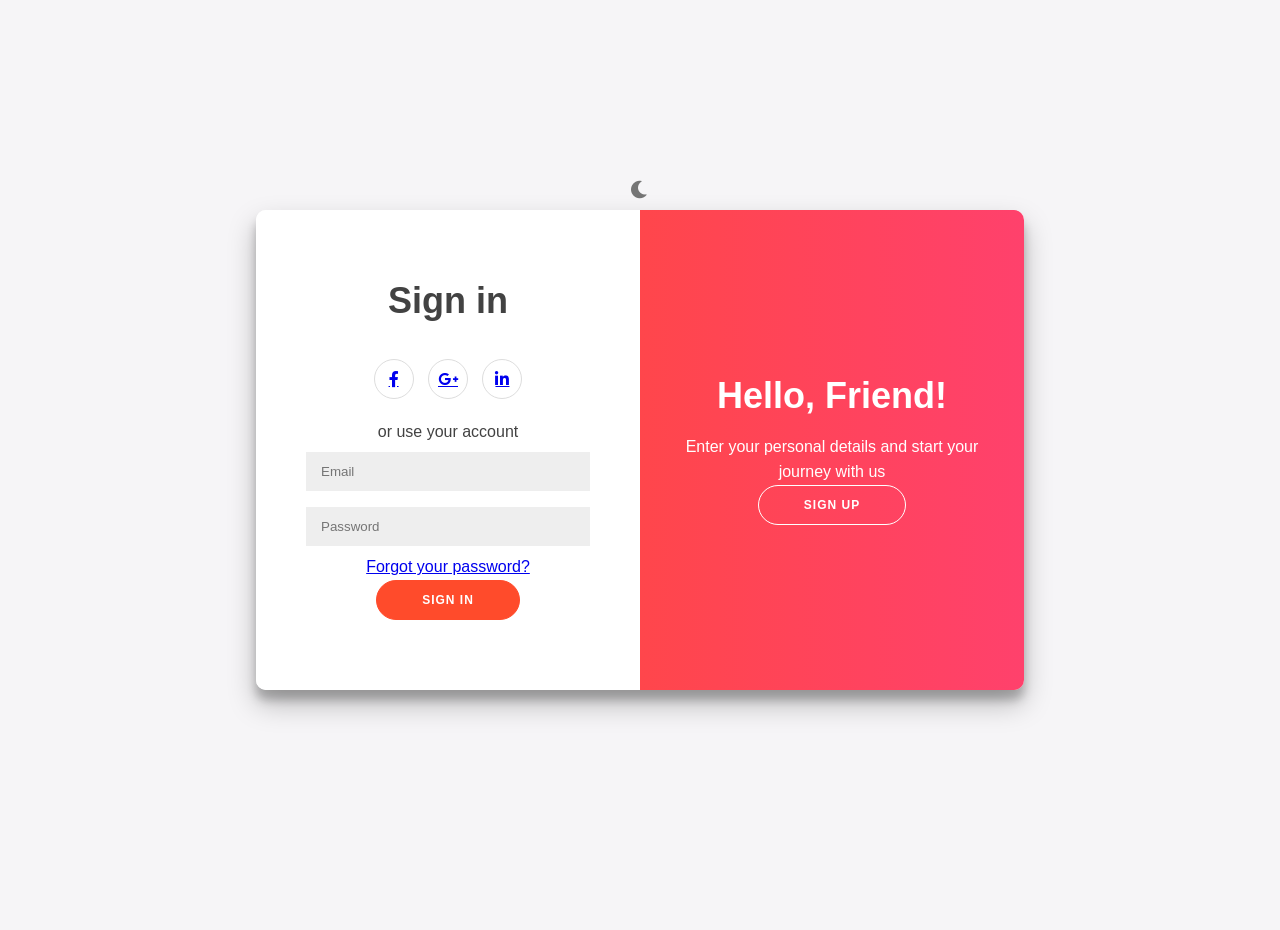
==== commit 8a81ad1b: "feat: Implement modern UI, auth, and dark mode - Replaced the initial UI with a modern, informationa" ====
--- a/badges.html
+++ b/badges.html
@@ -211,5 +211,6 @@
     <script src="app.js"></script>
     <script src="badges.js"></script>
     <script src="animations.js"></script>
+    <script src="theme.js"></script>
   </body>
 </html>
--- a/style.css
+++ b/style.css
@@ -79,7 +79,7 @@
 }
 
 /* Dark Theme Variables */
-body[data-theme="dark"] {
+.dark-mode {
     --primary-50: #1a2a38;
     --primary-100: #2c4a63;
     --primary-500: #66b2ff;
@@ -113,6 +113,110 @@
     --shadow-md: 0 4px 6px -1px rgba(0, 0, 0, 0.3), 0 2px 4px -1px rgba(0, 0, 0, 0.26);
     --shadow-lg: 0 10px 15px -3px rgba(0, 0, 0, 0.3), 0 4px 6px -2px rgba(0, 0, 0, 0.25);
     --shadow-xl: 0 20px 25px -5px rgba(0, 0, 0, 0.3), 0 10px 10px -5px rgba(0, 0, 0, 0.24);
+}
+
+.dark-mode body {
+    background-color: var(--gray-50);
+    color: var(--gray-800);
+}
+
+.dark-mode .header,
+.dark-mode .modal__content,
+.dark-mode .card,
+.dark-mode .feature__card,
+.dark-mode .testimonial__card,
+.dark-mode .scenario-card,
+.dark-mode .stat-card,
+.dark-mode .progress-card,
+.dark-mode .overview-card,
+.dark-mode .summary-card,
+.dark-mode .analytics-card,
+.dark-mode .recent-card,
+.dark-mode .setup-card,
+.dark-mode .setup-option,
+.dark-mode .predictor-card,
+.dark-mode .mode-card,
+.dark-mode .goal-card,
+.dark-mode .badge-card,
+.dark-mode .phone-screen,
+.dark-mode .mini-scenario,
+.dark-mode .filters-section,
+.dark-mode .transactions-section,
+.dark-mode .category-tab {
+    background-color: var(--gray-100);
+    color: var(--gray-800);
+    border-color: var(--gray-300);
+}
+
+.dark-mode .nav__link {
+    color: var(--gray-600);
+}
+
+.dark-mode .nav__link:hover,
+.dark-mode .nav__link.active {
+    background-color: var(--primary-50);
+    color: var(--primary-600);
+}
+
+.dark-mode h1,
+.dark-mode h2,
+.dark-mode h3,
+.dark-mode h4,
+.dark-mode h5,
+.dark-mode h6,
+.dark-mode .section__title,
+.dark-mode .hero__title,
+.dark-mode .nav__logo h1 {
+    color: var(--gray-900);
+}
+
+.dark-mode .btn--secondary {
+    color: var(--primary-600);
+    border-color: var(--primary-600);
+}
+
+.dark-mode .btn--secondary:hover {
+    background-color: var(--primary-50);
+}
+
+.dark-mode .form__group input,
+.dark-mode .form__group select,
+.dark-mode .form__group textarea {
+    background-color: var(--gray-200);
+    border-color: var(--gray-400);
+    color: var(--gray-800);
+}
+
+.dark-mode .theme-toggle:hover {
+    background-color: var(--gray-200);
+}
+
+.dark-mode .glass-effect {
+    background: rgba(42, 42, 42, 0.5); /* Darker glass effect */
+    border: 1px solid rgba(255, 255, 255, 0.1);
+}
+
+.dark-mode .auth-body {
+    background: var(--gray-50);
+}
+
+.dark-mode .auth-container {
+    background-color: var(--gray-100);
+    box-shadow: 0 14px 28px rgba(0,0,0,0.5),
+                0 10px 10px rgba(0,0,0,0.4);
+}
+
+.dark-mode .form-container form {
+    background-color: var(--gray-100);
+}
+
+.dark-mode .form-container input {
+    background-color: var(--gray-200);
+    color: var(--gray-800);
+}
+
+.dark-mode .social-container a {
+    border-color: var(--gray-300);
 }
 
 body {
